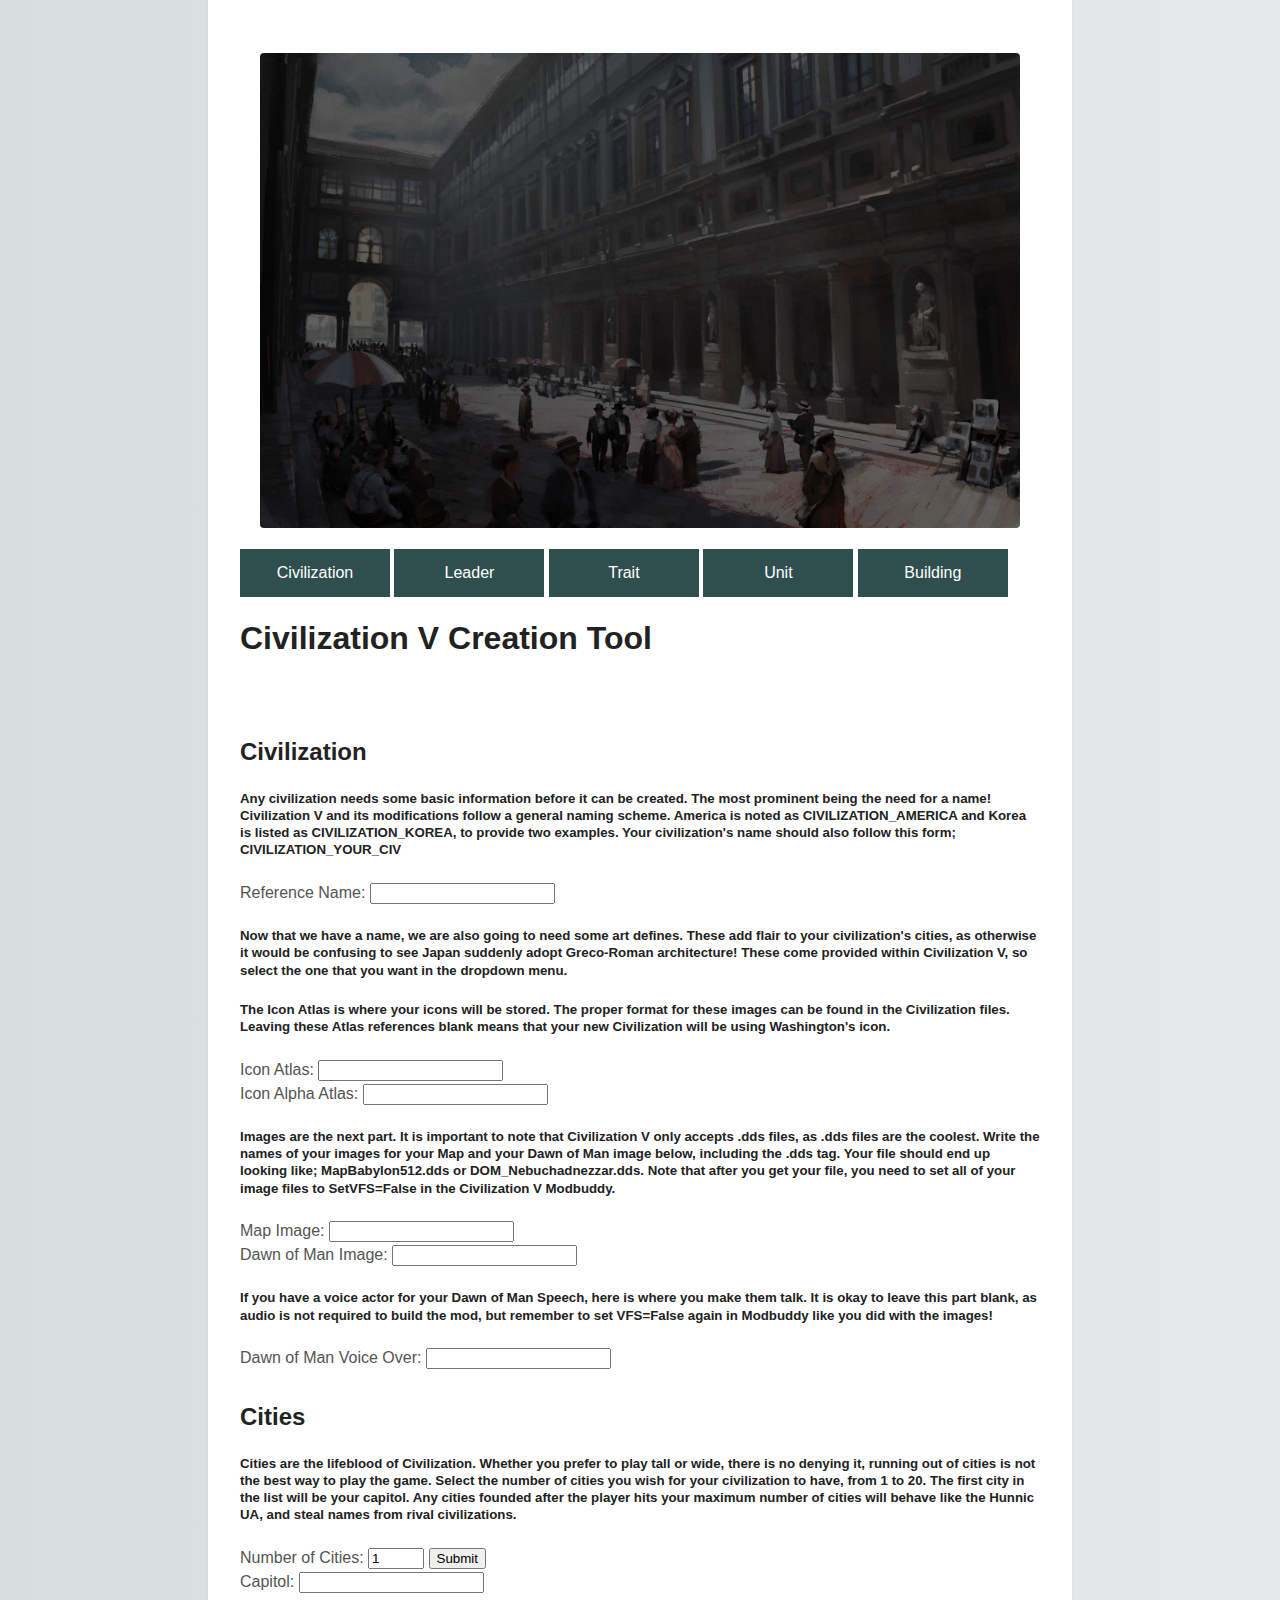
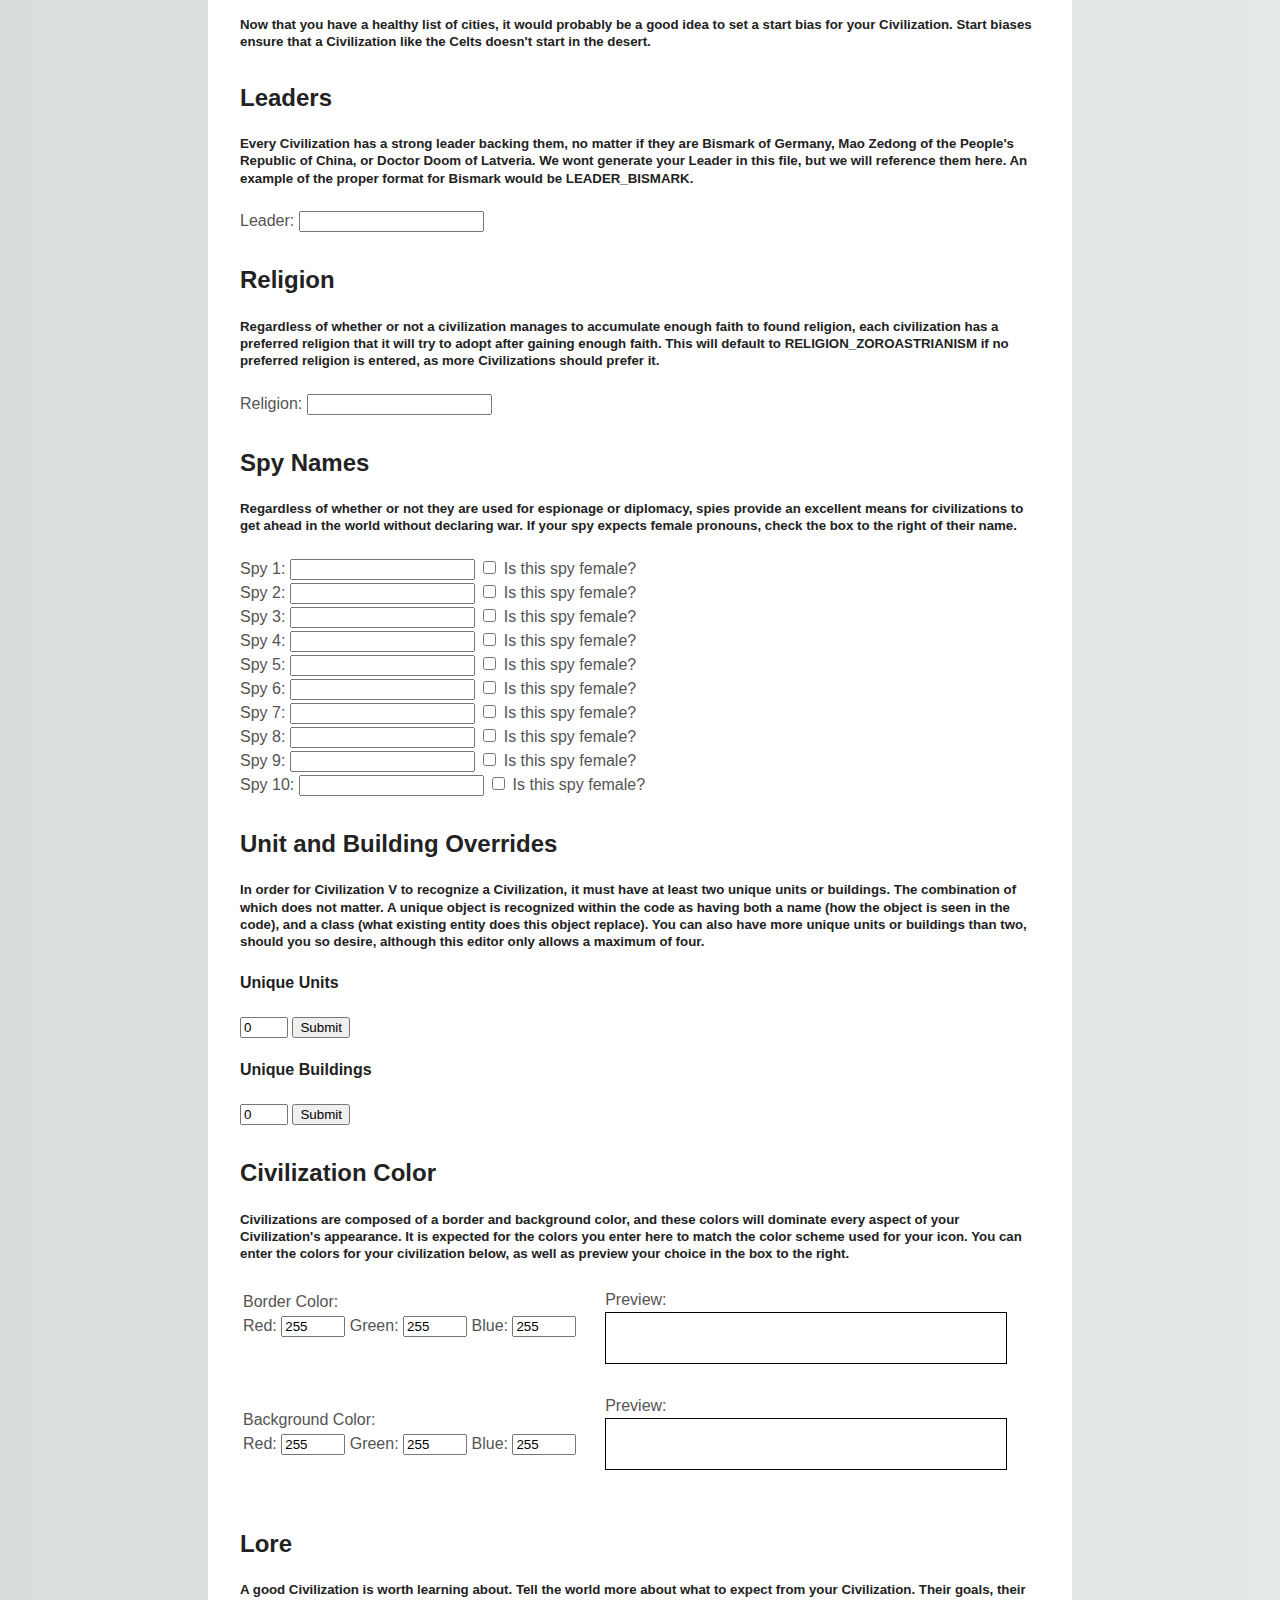
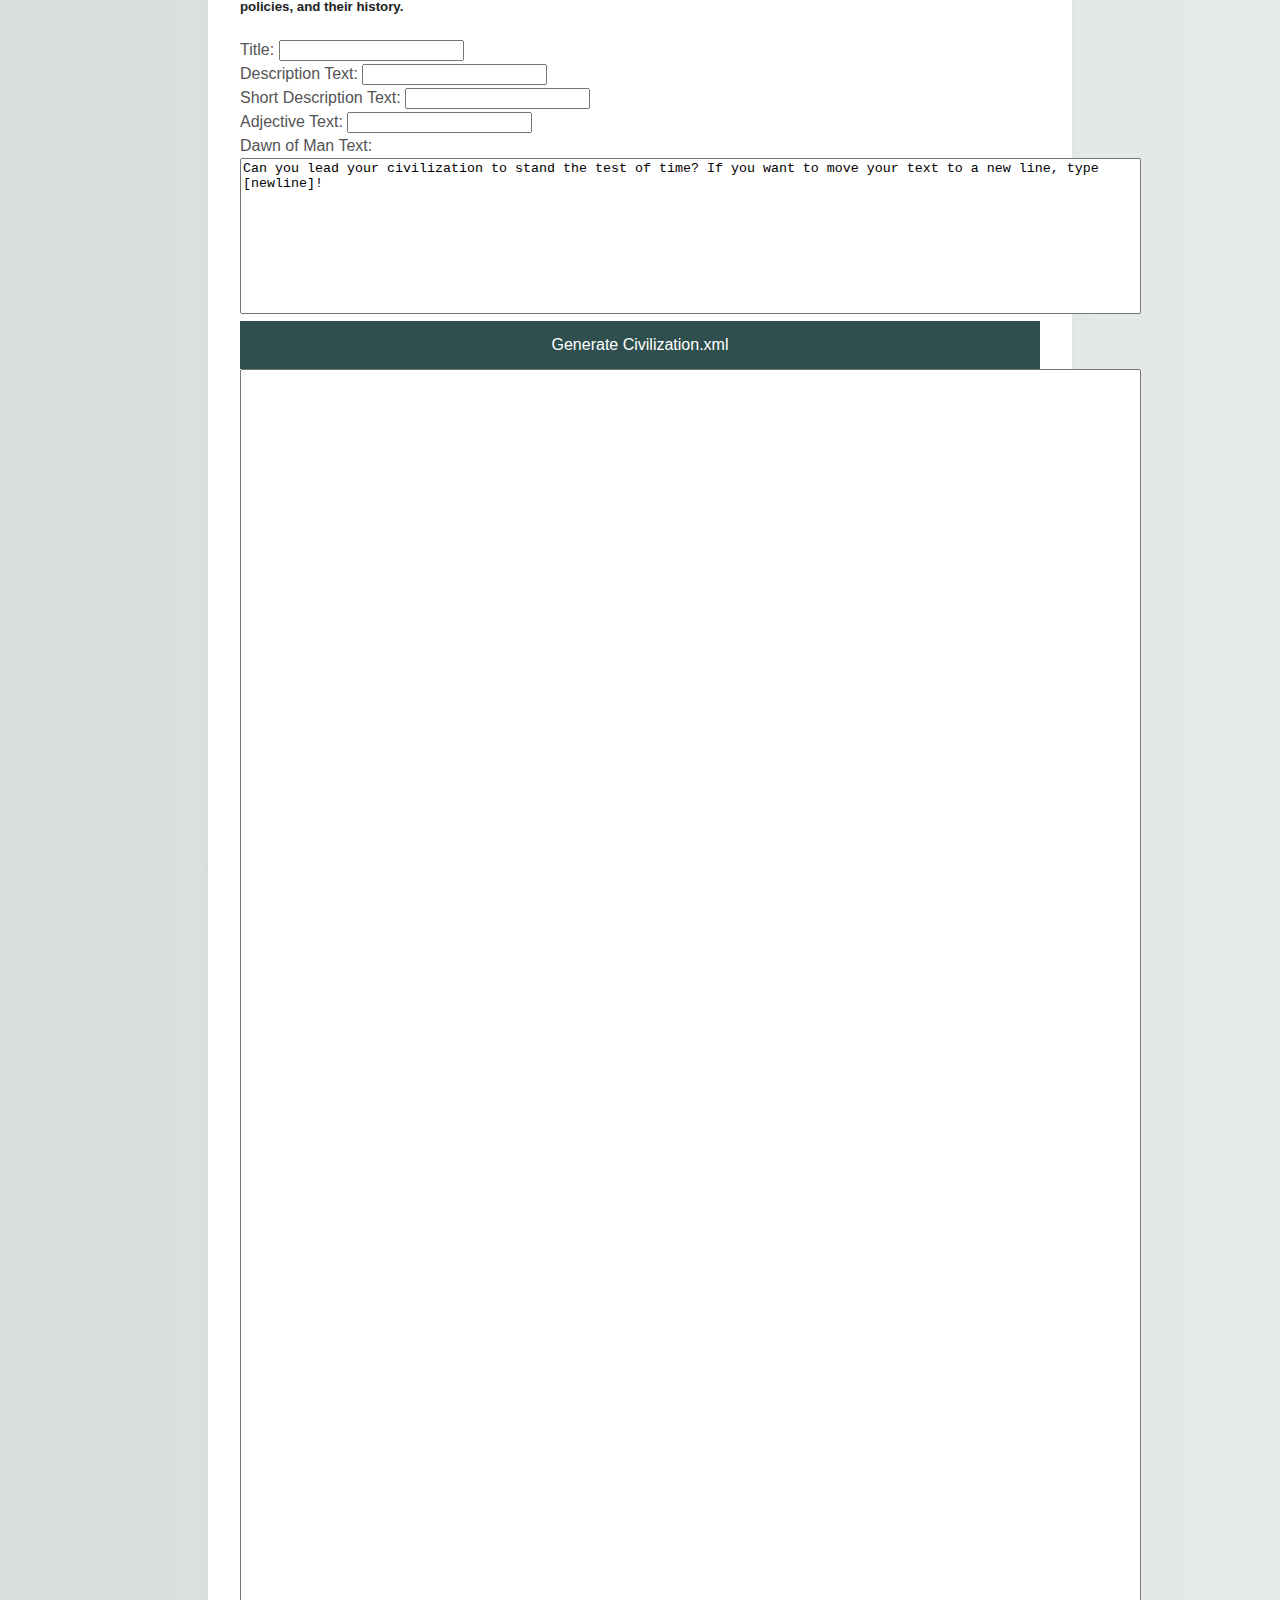
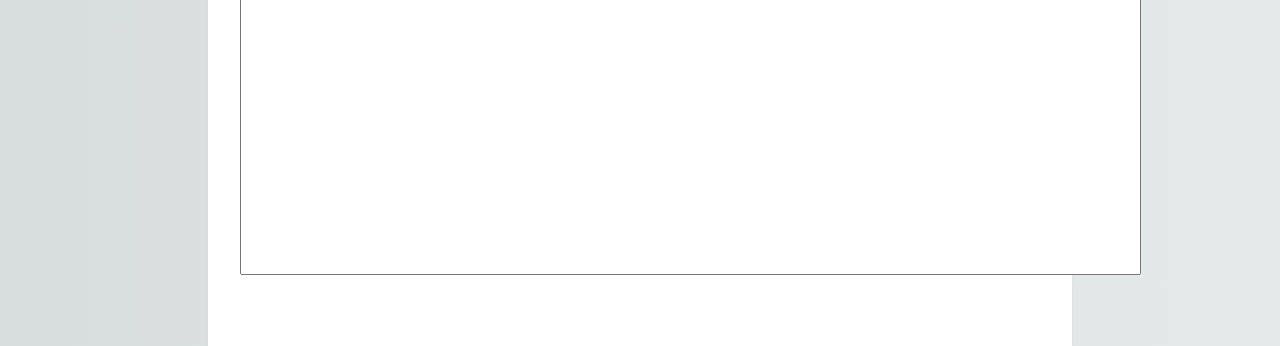
==== Civilization.html @ e9bdb0f4 "Website Created!" ====
<!DOCTYPE html>
<html>
    <head>
        <meta charset="utf-8">
        <meta http-equiv="X-UA-Compatible" content="IE=edge">
        <title>CIV V Creation Tool</title>
        <meta name="description" content="An interactive XML Table Generator for Civilization V modifications.">
        <link rel="stylesheet" href="main.css">
    </head>
    <body>
                
        <a href="screenshots/Uffizi.jpg">
            <img title="The painter is not simply someone who looks and who sees. Above all, the artist is someone who exposes a personal vision by rendering it visible." src="Screenshots/Uffizi.jpg"/>
        </a>
        
        <p>
            <button type="button" onclick="location.href='index.html'">Civilization</button>
            <button type="button">Leader</button>
            <button type="button">Trait</button>
            <button type="button">Unit</button>
            <button type="button">Building</button>
        </p>
        
        <h1>Civilization V Creation Tool</h1>
        <br>
        <h2>Civilization</h2>
        
        
        <!-- Civilization Table-->
        <form>
            <h5>Any civilization needs some basic information before it can be created. The most prominent being the need for a name! Civilization V and its modifications follow a general naming scheme. America is noted as CIVILIZATION_AMERICA and Korea is listed as CIVILIZATION_KOREA, to provide two examples. Your civilization's name should also follow this form; CIVILIZATION_YOUR_CIV</h5>
            
            Reference Name:
            <input type="text" id="referenceName" title="The Reference Name is how your Civilization is recognized by Civilization V."><br>
            
            <h5>Now that we have a name, we are also going to need some art defines. These add flair to your civilization's cities, as otherwise it would be confusing to see Japan suddenly adopt Greco-Roman architecture! These come provided within Civilization V, so select the one that you want in the dropdown menu.</h5>
            
            <h5>The Icon Atlas is where your icons will be stored. The proper format for these images can be found in the Civilization files. Leaving these Atlas references blank means that your new Civilization will be using Washington's icon.</h5>
            
            Icon Atlas:
            <input type="text" id="iconAtlas" title="This is the name of the .dds file that contains your Civilization's icon atlas. If left blank your civ will use Washington's icon."><br>
            
            Icon Alpha Atlas:
            <input type="text" id="iconAlphaAtlas" title="This is the name of the .dds file that contains your Civilization's icon alpha atlas. If left blank, this will be Washington's alpha atlas."><br>
            
            
            <h5>Images are the next part. It is important to note that Civilization V only accepts .dds files, as .dds files are the coolest. Write the names of your images for your Map and your Dawn of Man image below, including the .dds tag. Your file should end up looking like; MapBabylon512.dds or DOM_Nebuchadnezzar.dds. Note that after you get your file, you need to set all of your image files to SetVFS=False in the Civilization V Modbuddy.</h5>
            
            Map Image:
            <input type="text" id="mapImageName" title="This is the name of the .dds file that contains your Civilization's map. If left blank, this will be Washington's Map image."><br>
            
            Dawn of Man Image:
            <input type="text" id="domImageName" title="This is the name of the .dds file that contains your Civilization's Dawn of Man image. If left blank, this will be Washington's DoM image."><br>
            
            <h5>If you have a voice actor for your Dawn of Man Speech, here is where you make them talk. It is okay to leave this part blank, as audio is not required to build the mod, but remember to set VFS=False again in Modbuddy like you did with the images!</h5>
            
            Dawn of Man Voice Over:
            <input type="text" id="domVoice" title="This is the name of the .mp3 file that your voice actor recorded for the DOM."><br>
            
        <!-- City Table -->
        <h2>Cities</h2>
            
        <h5>Cities are the lifeblood of Civilization. Whether you prefer to play tall or wide, there is no denying it, running out of cities is not the best way to play the game. Select the number of cities you wish for your civilization to have, from 1 to 20. The first city in the list will be your capitol. Any cities founded after the player hits your maximum number of cities will behave like the Hunnic UA, and steal names from rival civilizations.</h5>
            Number of Cities:
            <input type="number" id="cityCount" min=1 max=20 value=1 title="Enter the number of possible cities in your civilization. Field accepts values from 1 to 20.">
            <input type="submit" onclick="generateCityList(); return false;" value="Submit"><br>
            <div id="city1" style="display: visible;">
                Capitol: 
                <input type="text" id="cityname1" name="city1" title="Enter the first city in the list. This will be your Civilization's capital."><br>
            </div>
            <div id="city2" style="display: none;">
                City 2: 
                <input type="text" id="cityname2" name="city2" title="Enter the second city in the list."><br>
            </div>
            <div id="city3" style="display: none;">
                City 3: 
                <input type="text" id="cityname3" name="city3" title="Enter the third city in the list."><br>
            </div>
            <div id="city4" style="display: none;">
                City 4: 
                <input type="text" id="cityname4" name="city4" title="Enter the fourth city in the list."><br>
            </div>
            <div id="city5" style="display: none;">
                City 5: 
                <input type="text" id="cityname5" name="city5" title="Enter the fifth city in the list."><br>
            </div>
            <div id="city6" style="display: none;">
                City 6: 
                <input type="text" id="cityname6" name="city6" title="Enter the sixth city in the list."><br>
            </div>
            <div id="city7" style="display: none;">
                City 7: 
                <input type="text" id="cityname7" name="city7" title="Enter the seventh city in the list."><br>
            </div>
            <div id="city8" style="display: none;">
                City 8: 
                <input type="text" id="cityname8" name="city8" title="Enter the eigth city in the list."><br>
            </div>
            <div id="city9" style="display: none;">
                City 9: 
                <input type="text" id="cityname9" name="city9" title="Enter the ninth city in the list."><br>
            </div>
            <div id="city10" style="display: none;">
                City 10: 
                <input type="text" id="cityname10" name="city10" title="Enter the tenth city in the list."><br>
            </div>
            <div id="city11" style="display: none;">
                City 11: 
                <input type="text" id="cityname11" name="city11" title="Enter the eleventh city in the list."><br>
            </div>
            <div id="city12" style="display: none;">
                City 12: 
                <input type="text" id="cityname12" name="city12" title="Enter the twelth city in the list."><br>
            </div>
            <div id="city13" style="display: none;">
                City 13
                <input type="text" id="cityname13" name="city13" title="Enter the thirteenth city in the list."><br>
            </div>
            <div id="city14" style="display: none;">
                City 14: 
                <input type="text" id="cityname14" name="city14" title="Enter the fourteenth city in the list."><br>
            </div>
            <div id="city15" style="display: none;">
                City 15: 
                <input type="text" id="cityname15" name="city15" title="Enter the fifteenth city in the list."><br>
            </div>
            <div id="city16" style="display: none;">
                City 16:
                <input type="text" id="cityname16" name="city16" title="Enter the sixteenth city in the list."><br>
            </div>
            <div id="city17" style="display: none;">
                City 17:
                <input type="text" id="cityname17" name="city17" title="Enter the seventeenth city in the list."><br>
            </div>
            <div id="city18" style="display: none;">
                City 18: 
                <input type="text" id="cityname18" name="city18" title="Enter the eighteenth city in the list."><br>
            </div>
            <div id="city19" style="display: none;">
                City 19: 
                <input type="text" id="cityname19" name="city19" title="Enter the nineteenth city in the list."><br>
            </div>
            <div id="city20" style="display: none;">
                City 20:
                <input type="text" id="cityname20" name="city20" title="Enter the twentieth city in the list."><br>
            </div>
            
            <h5>Now that you have a healthy list of cities, it would probably be a good idea to set a start bias for your Civilization. Start biases ensure that a Civilization like the Celts doesn't start in the desert.</h5>
        <!-- Leader -->
        <h2>Leaders</h2>
            <h5>Every Civilization has a strong leader backing them, no matter if they are Bismark of Germany, Mao Zedong of the People's Republic of China, or Doctor Doom of Latveria. We wont generate your Leader in this file, but we will reference them here. An example of the proper format for Bismark would be LEADER_BISMARK.</h5>
            Leader:
            <input type="text" id="leader" title="Put the reference name of your civilization's leader. Leaving this blank will default to Washington (LEADER_WASHINGTON)"><br>
        <!-- Preferred Religion -->
        <h2>Religion</h2>
            <h5>Regardless of whether or not a civilization manages to accumulate enough faith to found religion, each civilization has a preferred religion that it will try to adopt after gaining enough faith. This will default to RELIGION_ZOROASTRIANISM if no preferred religion is entered, as more Civilizations should prefer it.</h5>
            Religion:
            <input type="text" id="religion" title="Put the reference name of your civilization's preferred Religion. Leaving this blank will default to Zoroastrianism (RELIGION_ZOROASTRIANISM)"><br>
        <!-- Civilization Spy Names -->
        <h2>Spy Names</h2>
            <h5>Regardless of whether or not they are used for espionage or diplomacy, spies provide an excellent means for civilizations to get ahead in the world without declaring war. If your spy expects female pronouns, check the box to the right of their name. </h5>
            Spy 1:
            <input type="text" id="spy1" title="Put the name of your civilization's first spy here.">
            <input type="checkbox" id="spy1isFemale" title="Check this if this spy is female. Defaults to male."> 
            Is this spy female?<br>
            
            Spy 2:
            <input type="text" id="spy2" title="Put the name of your civilization's second spy here.">
            <input type="checkbox" id="spy2isFemale" title="Check this if this spy is female. Defaults to male.">
            Is this spy female?<br>
            Spy 3:
            <input type="text" id="spy3" title="Put the name of your civilization's third spy here.">
            <input type="checkbox" id="spy3isFemale" title="Check this if this spy is female. Defaults to male.">
            Is this spy female?<br>
            
            Spy 4:
            <input type="text" id="spy4" title="Put the name of your civilization's fourth spy here.">
            <input type="checkbox" id="spy4isFemale" title="Check this if this spy is female. Defaults to male.">
            Is this spy female?<br>
            
            Spy 5:
            <input type="text" id="spy5" title="Put the name of your civilization's fifth spy here.">
            <input type="checkbox" id="spy5isFemale" title="Check this if this spy is female. Defaults to male.">
            Is this spy female?<br>
            
            Spy 6:
            <input type="text" id="spy6" title="Put the name of your civilization's sixth spy here.">
            <input type="checkbox" id="spy6isFemale" title="Check this if this spy is female. Defaults to male.">
            Is this spy female?<br>
            
            Spy 7:
            <input type="text" id="spy7" title="Put the name of your civilization's seventh spy here.">
            <input type="checkbox" id="spy7isFemale" title="Check this if this spy is female. Defaults to male.">
            Is this spy female?<br>
            
            Spy 8:
            <input type="text" id="spy8" title="Put the name of your civilization's eighth spy here.">
            <input type="checkbox" id="spy8isFemale" title="Check this if this spy is female. Defaults to male.">
            Is this spy female?<br>
            
            Spy 9:
            <input type="text" id="spy9" title="Put the name of your civilization's ninth spy here.">
            <input type="checkbox" id="spy9isFemale" title="Check this if this spy is female. Defaults to male.">
            Is this spy female?<br>
            
            Spy 10:
            <input type="text" id="spy10" title="Put the name of your civilization's tenth spy here.">
            <input type="checkbox" id="spy10isFemale" title="Check this if this spy is female. Defaults to male.">
            Is this spy female?<br>
            
        <!-- Unit Class Overrides -->
        <h2>Unit and Building Overrides</h2>
        <h5>In order for Civilization V to recognize a Civilization, it must have at least two unique units or buildings. The combination of which does not matter. A unique object is recognized within the code as having both a name (how the object is seen in the code), and a class (what existing entity does this object replace). You can also have more unique units or buildings than two, should you so desire, although this editor only allows a maximum of four.</h5>
        
        <h4>Unique Units</h4>
        <input type="number" id="UUCount" min=0 max=2 value=0 title="Enter the number of unique units your Civilization uses. Field accepts values from 0 to 2.">
        <input type="submit" onclick="generateUnitList(); return false;" value="Submit"><br>
        <div id="unit1" style="display: none;">
            Unique Unit 1 Name: 
            <input type="text" id="u1Name" name="unit1Name" title="Enter the first city in the list. This will be your Civilization's capital.">
            Unique Unit 1 Class: 
            <input type="text" id="u1Class" name="unit2Class" title="Enter the first city in the list. This will be your Civilization's capital."><br>
        </div>
        <div id="unit2" style="display: none;">
            Unique Unit 2 Name: 
            <input type="text" id="u2Name" name="unit2Name" title="Enter the second city in the list.">
            Unique Unit 2 Class: 
            <input type="text" id="u2Class" name="unit2Class" title="Enter the first city in the list. This will be your Civilization's capital."><br>
        </div>
        <h4>Unique Buildings</h4>
        <input type="number" id="UBCount" min=0 max=2 value=0 title="Enter the number of unique units your Civilization uses. Field accepts values from 0 to 2.">
        <input type="submit" onclick="generateBuildingList(); return false;" value="Submit"><br>
        <div id="building1" style="display: none;">
            Unique Building 1 Name: 
            <input type="text" id="b1Name" name="building1Name" title="Enter the first city in the list. This will be your Civilization's capital.">
            Unique Building 1 Class: 
            <input type="text" id="b1Class" name="building2Class" title="Enter the first city in the list. This will be your Civilization's capital."><br>
        </div>
        <div id="building2" style="display: none;">
            Unique Building 2 Name: 
            <input type="text" id="b2Name" name="building2Name" title="Enter the second city in the list.">
            Unique Building 2 Class: 
            <input type="text" id="b2Class" name="building2Class" title="Enter the first city in the list. This will be your Civilization's capital."><br>
        </div>
    
        <!-- Player Colour -->
        <h2>Civilization Color</h2>
        <h5>Civilizations are composed of a border and background color, and these colors will dominate every aspect of your Civilization's appearance. It is expected for the colors you enter here to match the color scheme used for your icon. You can enter the colors for your civilization below, as well as preview your choice in the box to the right.</h5>
            <table style="width:100%">
                <tr>
                    <td>
                        Border Color: <br>
                        Red:
                        <input type="number" id="ir" value=255 min=1 max=255 onchange="setPreviewColors(); return false;" title="Put a value between 1 and 255 for the Red value of your civilization's border color.">
                        Green:
                        <input type="number" id="ig" value=255 min=1 max=255 onchange="setPreviewColors(); return false;" title="Put a value between 1 and 255 for the Green value of your civilization's border color.">
                        Blue:
                        <input type="number" id="ib" value=255 min=1 max=255 onchange="setPreviewColors(); return false;" title="Put a value between 1 and 255 for the Blue value of your civilization's border color."><br><br>
                    </td>
                    <td>
                        Preview:
                        <div id="IColor" style="width:400px;height:50px;border:1px solid #000; background-color:rgb(ir.value,0,0);"></div>
                    </td>
                </tr>
            </table><br>
            <table style="width:100%">
                <tr>
                    <td>
                        Background Color: <br>
                        Red:
                        <input type="number" id="br" value=255 min=1 max=255 onchange="setPreviewColors(); return false;" title="Put a value between 1 and 255 for the Red value of your civilization's background color.">
                        Green:
                        <input type="number" id="bg" value=255 min=1 max=255 onchange="setPreviewColors(); return false;" title="Put a value between 1 and 255 for the Green value of your civilization's background color.">
                        Blue:
                        <input type="number" id="bb" value=255 min=1 max=255 onchange="setPreviewColors(); return false;" title="Put a value between 1 and 255 for the Blue value of your civilization's background color."><br><br>
                    </td>
                    <td>
                        Preview:
                        <div id="BColor" style="width:400px;height:50px;border:1px solid #000;"></div><br>
                    </td>
                </tr>
            </table>
        <!-- Language -->
        <h2>Lore</h2>
        <h5>A good Civilization is worth learning about. Tell the world more about what to expect from your Civilization. Their goals, their policies, and their history.</h5>
            Title:
            <input type="text" id="civtitle" name="civtitle" title="Enter the title for your civilizaton; what appears on the Civilization Select screen."><br>
            Description Text:
            <input type="text" id="civdesc" name="civdesc" title="Enter the description for your civilization."><br>
            Short Description Text:
            <input type="text" id="civshortdesc" name="civshortdesc" title="Enter the short description for your civilization."><br>
            Adjective Text:
            <input type="text" id="civadj" name="civadj" title="Enter the adjective for your civilization's people."><br>
            Dawn of Man Text:
            <textarea id="civDOMText" draggable="false" rows="10" cols="110">Can you lead your civilization to stand the test of time? If you want to move your text to a new line, type [newline]!</textarea><br>
        </form>
        <!--Generate!-->
        <button type="button" id="generateCivilization" onclick="createXML(); return false;">Generate Civilization.xml</button><br>
        
        <textarea id="finalXML" draggable="false" rows="100" cols="110"></textarea><br>
        
        
        
        <script>
            var civilizationReference = "";
            var civilizationMapImage = "";
            var civilizationDOMImage = "";
            var civilizationArtStyle = "";
            var civilizationAtlas = "";
            var civilizationAlphaAtlas = "";
            var civilizationDOMAudio = "";
            var civilizationDOMText = "";
            var civilizationADJ = "";
            var civilizationDesc = "";
            var civilizationShortDesc = "";
            var civilizationTitle = "";
            var cities = 1;
            var leaderName = "";
            var uniqueUnits = 0;
            var cityNames;
            var spyNames = new Array(10);
            var uniqueName = new Array(4);
            var uniqueClass = new Array(4);
            var uniqueBuildings = 0;
            var IconRed=0.0;
            var IconGreen=0.0;
            var IconBlue=0.0;
            var BackgroundRed=0.0;
            var BackgroundGreen=0.0;
            var BackgroundBlue=0.0;
            
            
            function generateCityList()
            {
                cities = document.getElementById("cityCount").value;
                
                for (var i = 2; i<=20; i++)
                {
                    var id = "city"+i;
                    document.getElementById(id).style="display: none;";
                }

                for (var i = 1; i<=cities; i++)
                {
                    var id = "city"+i;
                    document.getElementById(id).style="display: visible;";
                }
            }
            function generateUnitList()
            {
                var units = document.getElementById("UUCount").value;
                for(var i = 1; i<=2;i++)
                {
                    var id = "unit"+i;
                    document.getElementById(id).style="display: none;";
                }
                for(var i = 1; i<=units;i++)
                {
                    var id = "unit"+i;
                    document.getElementById(id).style="display: visible;";
                }
            }
            function generateBuildingList()
            {
                var buildings = document.getElementById("UBCount").value;
                for(var i = 1; i<=2;i++)
                {
                    var id = "building"+i;
                    document.getElementById(id).style="display: none;";
                }
                for(var i = 1; i<=buildings;i++)
                {
                    var id = "building"+i;
                    document.getElementById(id).style="display: visible;";
                }
            }
            function setPreviewColors()
            {
                IconRed = document.getElementById("ir").value;
                IconGreen = document.getElementById("ig").value;
                IconBlue = document.getElementById("ib").value;
                BackgroundRed = document.getElementById("br").value;
                BackgroundGreen = document.getElementById("bg").value;
                BackgroundBlue = document.getElementById("bb").value;
                document.getElementById("IColor").style="width:400px;height:50px;border:1px solid #000; background-color:rgb("+IconRed+","+IconGreen+","+IconBlue+");";
                document.getElementById("BColor").style="width:400px;height:50px;border:1px solid #000; background-color:rgb("+BackgroundRed+","+BackgroundGreen+","+BackgroundBlue+");";
            }
            function createCivilizationFiles()
            {
                civilizationReference=document.getElementById("referenceName").value;
                civilizationMapImage=document.getElementById("mapImageName").value;
                civilizationDOMImage=document.getElementById("domImageName").value;
                civilizationADJ=document.getElementById("civadj").value;
                civilizationDesc=document.getElementById("civdesc").value;
                civilizationTitle = document.getElementById("civtitle").value;
                civilizationShortDesc = document.getElementById("civshortdesc").value;
                civilizationDOMText = document.getElementById("civDOMText").value;
                leaderName=document.getElementById("leader").value;
                religionName=document.getElementById("religion").value;
                IconRed = document.getElementById("ir").value;
                IconGreen = document.getElementById("ig").value;
                IconBlue = document.getElementById("ib").value;
                BackgroundRed = document.getElementById("br").value;
                BackgroundGreen = document.getElementById("bg").value;
                BackgroundBlue = document.getElementById("bb").value;
                cityNames = new Array(document.getElementById("cityCount").value);
                for (var i = 0; i < 2; i++)
                {
                    idName = "u"+(i+1)+"Name";
                    idClass = "u"+(i+1)+"Class";
                    uniqueName[i]=document.getElementById(idName).value;
                    uniqueClass[i]=document.getElementById(idClass).value;
                }
                for(var i = 2; i < 4; i++)
                {
                    idName = "b"+(i-1)+"Name";
                    idClass = "b"+(i-1)+"Class";
                    uniqueName[i]=document.getElementById(idName).value;
                    uniqueClass[i]=document.getElementById(idClass).value;
                }
                cities = document.getElementById("cityCount").value;
                for(var i = 0; i < cities; i++)
                {
                    var id = "cityname"+(i+1);
                    cityNames[i]=document.getElementById(id).value;
                }
                for(var i =0; i < 10; i++)
                {
                    var id = "spy"+(i+1);
                    spyNames[i] = document.getElementById(id).value;
                }
                
                
            }
            function createXML()
            {
                createCivilizationFiles();
                document.getElementById("finalXML").value='<?xml version="1.0" encoding="utf-8"?> \n';
                document.getElementById("finalXML").value+=("<!-- I was generated by Protroid's Civilization.xml Generator! --> \n <GameData> \n");
                document.getElementById("finalXML").value+=(" \t <Civilizations> \n\t\t <Row> \n\t\t\t <Type>"+civilizationReference+"</Type> \n\t\t\t <Description>TXT_KEY_"+civilizationReference+"_DESC</Description> \n\t\t\t <CivilopediaTag>TXT_KEY_"+civilizationReference+"_CIV_ID</CivilopediaTag> \n\t\t\t <ShortDescription>TXT_KEY_"+civilizationReference+"_SHORT_DESC</ShortDescription> \n\t\t\t <Adjective>TXT_KEY_"+civilizationReference+"_ADJECTIVE</Adjective> \n\t\t\t <DefaultPlayerColor>PLAYERCOLOR_"+civilizationReference+"</DefaultPlayerColor> \n\t\t\t <ArtDefineTag>ART_DEF_CIVILIZATION_AMERICA</ArtDefineTag> \n\t\t\t <ArtStyleType>"+civilizationArtStyle+"</ArtStyleType> \n\t\t\t <ArtStyleSuffix>_EURO</ArtStyleSuffix> \n\t\t\t <ArtStylePrefix>EUROPE</ArtStylePrefix> \n\t\t\t <PortraitIndex>0</PortraitIndex> \n\t\t\t <IconAtlas>"+civilizationAtlas+"_COLOR_ATLAS</IconAtlas> \n\t\t\t <AlphaIconAtlas>"+civilizationAlphaAtlas+"_ALPHA_ATLAS</AlphaIconAtlas> \n\t\t\t <MapImage>"+civilizationMapImage+"</MapImage> \n\t\t\t <DawnOfManQuote>TXT_KEY_CIV5_DAWN_"+civilizationReference+"_TEXT</DawnOfManQuote> \n\t\t\t <DawnOfManImage>"+civilizationDOMImage+"</DawnOfManImage> \n\t\t\t <DawnOfManAudio>"+civilizationDOMAudio+"</DawnOfManAudio> \n\t\t </Row> \n\t </Civilizations> \n");
                document.getElementById("finalXML").value+=("\t <Civilization_CityNames> \n");
                for (var i = 0; i < document.getElementById("cityCount").value; i++)
                {
                    document.getElementById("finalXML").value+="\t\t <Row> \n\t\t\t <CivilizationType>"+civilizationReference+"</CivilizationType> \n\t\t\t <CityName>TXT_KEY_CITY_NAME_"+civilizationReference+"_"+i+"</CityName> \n\t\t </Row> \n";
                }
                document.getElementById("finalXML").value+=("\t </Civilization_CityNames> \n");
                document.getElementById("finalXML").value+=("\t <Civilization_FreeBuildingClasses> \n\t\t <Row> \n\t\t\t <CivilizationType>"+civilizationReference+"</CivilizationType> \n\t\t\t <BuildingClassType>BUILDINGCLASS_PALACE</BuildingClassType> \n\t\t </Row> \n\t </Civilization_FreeBuildingClasses> \n");
                document.getElementById("finalXML").value+=("\t <Civilization_FreeTechs> \n\t\t <Row> \n\t\t\t <CivilizationType>"+civilizationReference+"</CivilizationType> \n\t\t\t <TechType>TECH_AGRICULTURE</TechType> \n\t\t </Row> \n\t </Civilization_FreeTechs> \n");
                document.getElementById("finalXML").value+=("\t <Civilization_FreeUnits> \n\t\t <Row> \n\t\t\t <CivilizationType>"+civilizationReference+"</CivilizationType> \n\t\t\t <UnitClassType>UNITCLASS_SETTLER</UnitClassType> \n\t\t\t <UnitAIType>UNITAI_SETTLE</UnitAIType> \n\t\t\t <Count>1</Count> \n\t\t </Row> \n\t </Civilization_FreeUnits> \n");
                document.getElementById("finalXML").value+=("\t <Civilization_Leaders> \n\t\t <Row> \n\t\t\t <CivilizationType>"+civilizationReference+"</CivilizationType> \n\t\t\t <LeaderheadType>"+leaderName+"</LeaderheadType> \n\t\t </Row> \n\t </Civilization_Leaders> \n");
                document.getElementById("finalXML").value+=("\t <Civilization_Religions> \n\t\t <Row> \n\t\t\t <CivilizationType>"+civilizationReference+"</CivilizationType> \n\t\t\t <ReligionType>"+religionName+"</ReligionType> \n\t\t </Row> \n\t </Civilization_Religions> \n");
                document.getElementById("finalXML").value+=("\t <Civilization_SpyNames> \n");
                for (var i = 0; i < 10; i++)
                {
                    document.getElementById("finalXML").value+="\t\t <Row> \n\t\t\t <CivilizationType>"+civilizationReference+"</CivilizationType> \n\t\t\t <SpyName>TXT_KEY_SPY_NAME_"+civilizationReference+"_"+i+"</SpyName> \n\t\t </Row> \n";
                }
                document.getElementById("finalXML").value+=("\t </Civilization_SpyNames> \n");
                document.getElementById("finalXML").value+=("\t <Civilization_UnitClassOverrides> \n");
                for(var i = 0; i < document.getElementById("UUCount").value; i++)
                {
                    document.getElementById("finalXML").value+="\t\t <Row> \n\t\t\t <CivilizationType>"+civilizationReference+"</CivilizationType> \n\t\t\t <UnitClassType>"+uniqueClass[i]+"</UnitClassType> \n\t\t\t <UnitType>"+uniqueName[i]+"</UnitType> \n\t\t </Row> \n";
                }
                document.getElementById("finalXML").value+=("\t </Civilization_UnitClassOverrides> \n");
                document.getElementById("finalXML").value+=("\t <Civilization_BuildingClassOverrides> \n");
                for(var i = 0; i < document.getElementById("UBCount").value; i++)
                {
                    document.getElementById("finalXML").value+="\t\t <Row> \n\t\t\t <CivilizationType>"+civilizationReference+"</CivilizationType> \n\t\t\t <BuildingClassType>"+uniqueClass[i+2]+"</BuildingClassType> \n\t\t\t <BuildingType>"+uniqueName[i+2]+"</BuildingType> \n\t\t </Row> \n";
                }
                document.getElementById("finalXML").value+=("\t </Civilization_BuildingClassOverrides> \n");
                document.getElementById("finalXML").value+=("\t <PlayerColors> \n\t\t <Row> \n\t\t\t <Type>PLAYERCOLOR_"+civilizationReference+"</Type> \n\t\t\t <PrimaryColor>COLOR_"+civilizationReference+"_ICON</PrimaryColor> \n\t\t\t <SecondaryColor>COLOR_"+civilizationReference+"_BACKGROUND</SecondaryColor> \n\t\t\t <TextColor>COLOR_PLAYER_WHITE_TEXT</TextColor> \n\t\t </Row> \n\t </PlayerColors> \n");
                document.getElementById("finalXML").value+=("\t <Colors> \n\t\t <Row> \n\t\t\t <Type>COLOR_"+civilizationReference+"_ICON</Type> \n\t\t\t <Red>"+IconRed/255+"</Red> \n\t\t\t <Green>"+IconGreen/255+"</Green> \n\t\t\t <Blue>"+IconBlue/255+"</Blue>\n\t\t\t <Alpha>"+1+"</Alpha> \n\t\t </Row> \n\t </Colors> \n");
                document.getElementById("finalXML").value+=("\t <Colors> \n\t\t <Row> \n\t\t\t <Type>COLOR_"+civilizationReference+"_BACKGROUND</Type> \n\t\t\t <Red>"+BackgroundRed/255+"</Red> \n\t\t\t <Green>"+BackgroundGreen/255+"</Green> \n\t\t\t <Blue>"+BackgroundBlue/255+"</Blue>\n\t\t\t <Alpha>"+1+"</Alpha> \n\t\t </Row> \n\t </Colors> \n");
                document.getElementById("finalXML").value+=("\t <Language_en_US> \n");
                document.getElementById("finalXML").value+=('\t\t <Row Tag="TXT_KEY_'+civilizationReference+'_DESC"> \n\t\t\t <Text>'+civilizationDesc+'</Text> \n\t\t\t <Gender>neuter:an</Gender> \n\t\t </Row> \n');
                document.getElementById("finalXML").value+=('\t\t <Row Tag="TXT_KEY_'+civilizationReference+'_TITLE"> \n\t\t\t <Text>'+civilizationTitle+'</Text> \n\t\t </Row> \n');
                document.getElementById("finalXML").value+=('\t\t <Row Tag="TXT_KEY_'+civilizationReference+'_SHORT_DESC"> \n\t\t\t <Text>'+civilizationShortDesc+'</Text> \n\t\t\t <Gender>neuter:an</Gender> \n\t\t </Row> \n');
                document.getElementById("finalXML").value+=('\t\t <Row Tag="TXT_KEY_'+civilizationReference+'_ADJECTIVE"> \n\t\t\t <Text>'+civilizationADJ+'</Text> \n\t\t\t <Gender>neuter:an</Gender> \n\t\t </Row> \n');
                document.getElementById("finalXML").value+=('\t\t <Row Tag="TXT_KEY_CIV5_DAWN_'+civilizationReference+'_TEXT"> \n\t\t\t <Text>'+civilizationDOMText+'</Text> \n\t\t </Row> \n');
                for(var i = 0; i < cities; i++)
                {
                    document.getElementById("finalXML").value+=('\t\t <Row Tag="TXT_KEY_CITY_NAME_'+civilizationReference+'_'+i+'"> \n\t\t\t <Text>'+cityNames[i]+'</Text> \n\t\t </Row> \n');
                }
                for(var i = 0; i < 10; i++)
                {
                    var id = "spy"+(i+1)+"isFemale";
                    document.getElementById("finalXML").value+=('\t\t <Row Tag="TXT_KEY_SPY_NAME_'+civilizationReference+'_'+i+'"> \n\t\t\t <Text>'+spyNames[i]+'</Text> \n');
                    if(document.getElementById(id).checked)
                        document.getElementById("finalXML").value+=('\t\t\t <Gender>feminine</Gender> \n')
                    document.getElementById("finalXML").value+=('\t\t </Row> \n');
                }
                document.getElementById("finalXML").value+=("\t </Language_en_US> \n");
                document.getElementById("finalXML").value+=("</GameData>");
                
            }
        </script>
    </body>
</html>
---- main.css ----
html {
    background-color: #e6e9e9;
    background-image: -webkit-linear-gradient(270deg,rgb(230,233,233) 0%,rgb(216,221,221) 100%);
    background-image: linear-gradient(270deg,rgb(230,233,233) 0%,rgb(216,221,221) 100%);
    -webkit-font-smoothing: antialiased;
}

body {
    margin: 0 auto;
    padding: 2em 2em 4em;
    max-width: 800px;
    font-family: "Helvetica Neue", Helvetica, Arial, sans-serif;
    font-size: 16px;
    line-height: 1.5em;
    color: #545454;
    background-color: #ffffff;
    box-shadow: 0 0 2px rgba(0, 0, 0, 0.06);
}

h1, h2, h3, h4, h5, h6 {
    color: #222;
    font-weight: 600;
    line-height: 1.3em;
}

h2 {
    margin-top: 1.3em;
}

button {
    background-color: darkslategrey;
    border: none;
    width: 150px;
    color: white;
    padding: 15px 32px;
    text-align: center;
    text-decoration: none;
    display: inline-block;
    font-size: 16px;
    float: center;
}

button:hover{
    background-color: slategrey;
    color: white;
}

a {
    color: #0083e8;
}

b, strong {
    font-weight: 600;
}

samp {
    display: none;
}

img {
    -webkit-animation: colorize 2s cubic-bezier(0, 0, .78, .36) 1;
    animation: colorize 2s cubic-bezier(0, 0, .78, .36) 1;
    background: transparent;
    border-radius: 4px;
    display: block;
    margin: 1.3em auto;
    max-width: 95%;
}

textarea{
    resize: none;
}

button[id=generateCivilization]
{
    width: 100%;
}

@-webkit-keyframes colorize {
    0% {
        -webkit-filter: grayscale(100%);
    }
    100% {
        -webkit-filter: grayscale(0%);
    }
}

@keyframes colorize {
    0% {
        filter: grayscale(100%);
    }
    100% {
        filter: grayscale(0%);
    }
}
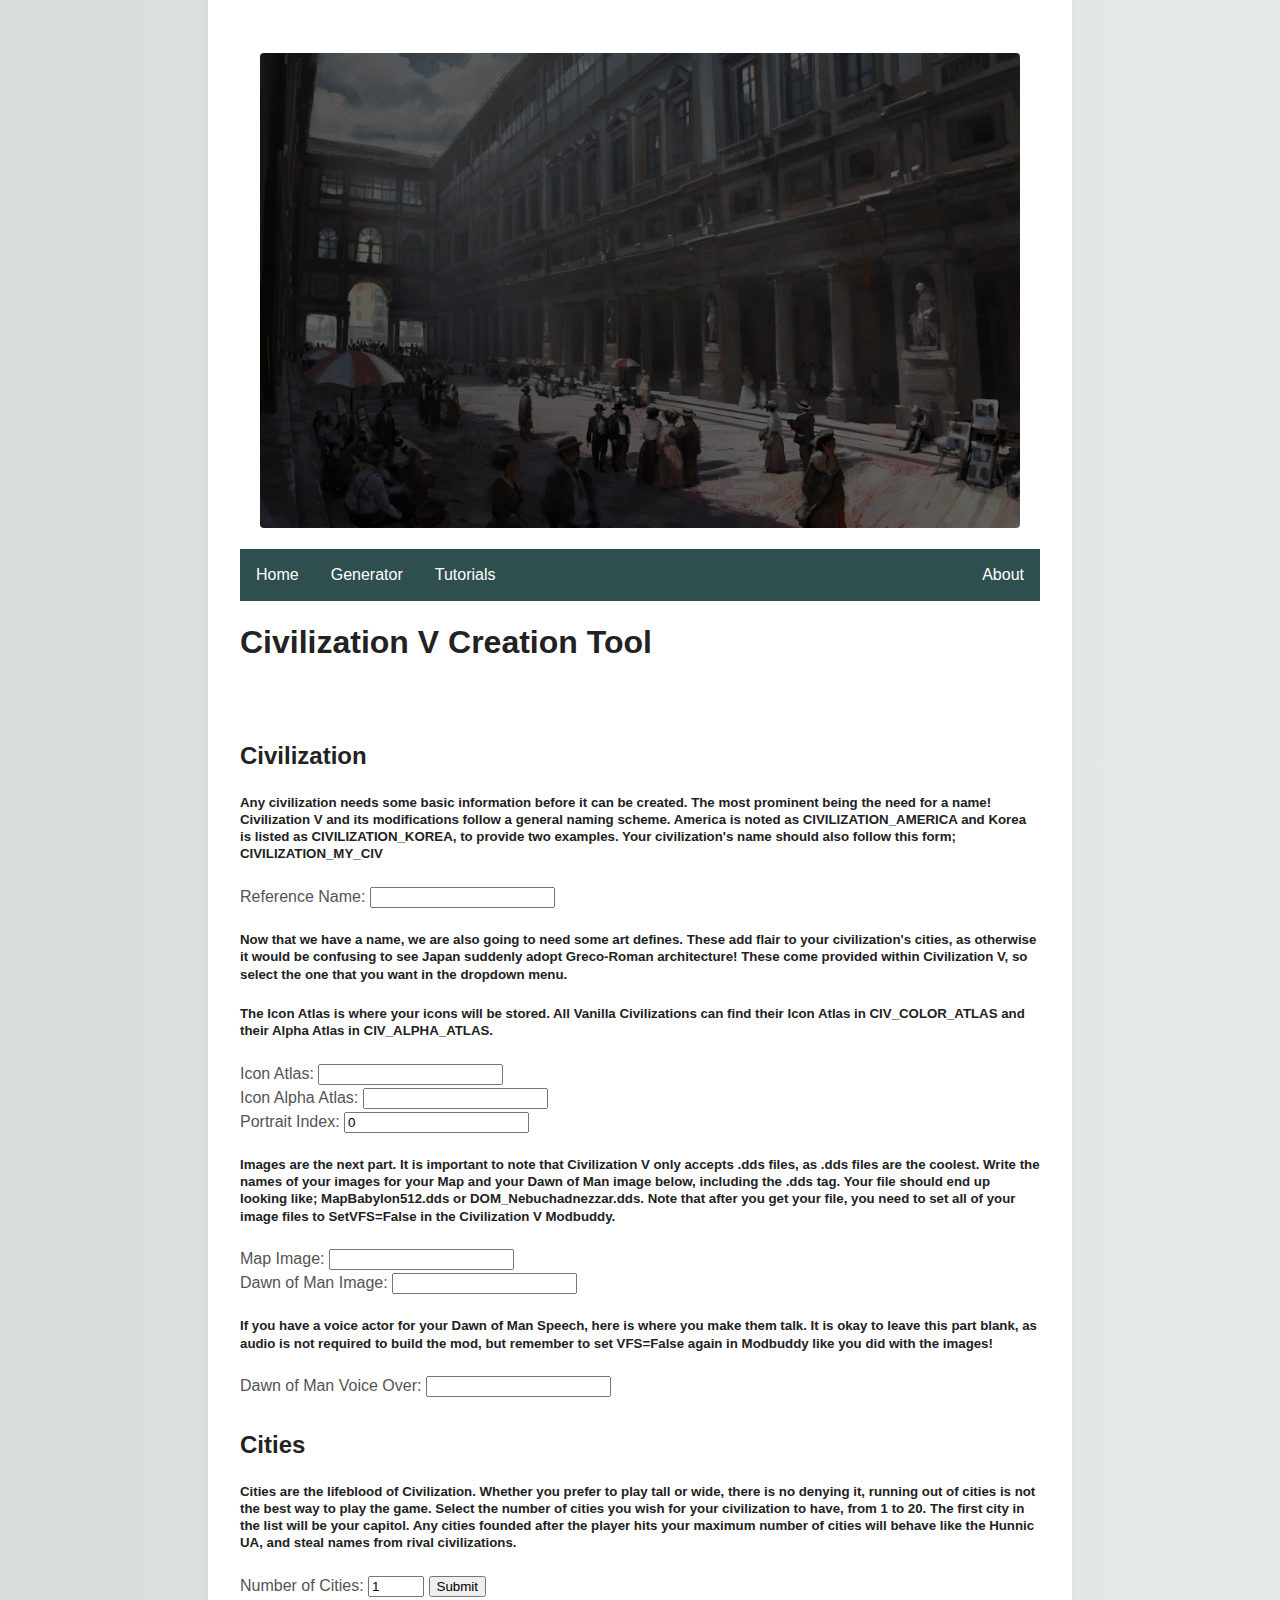
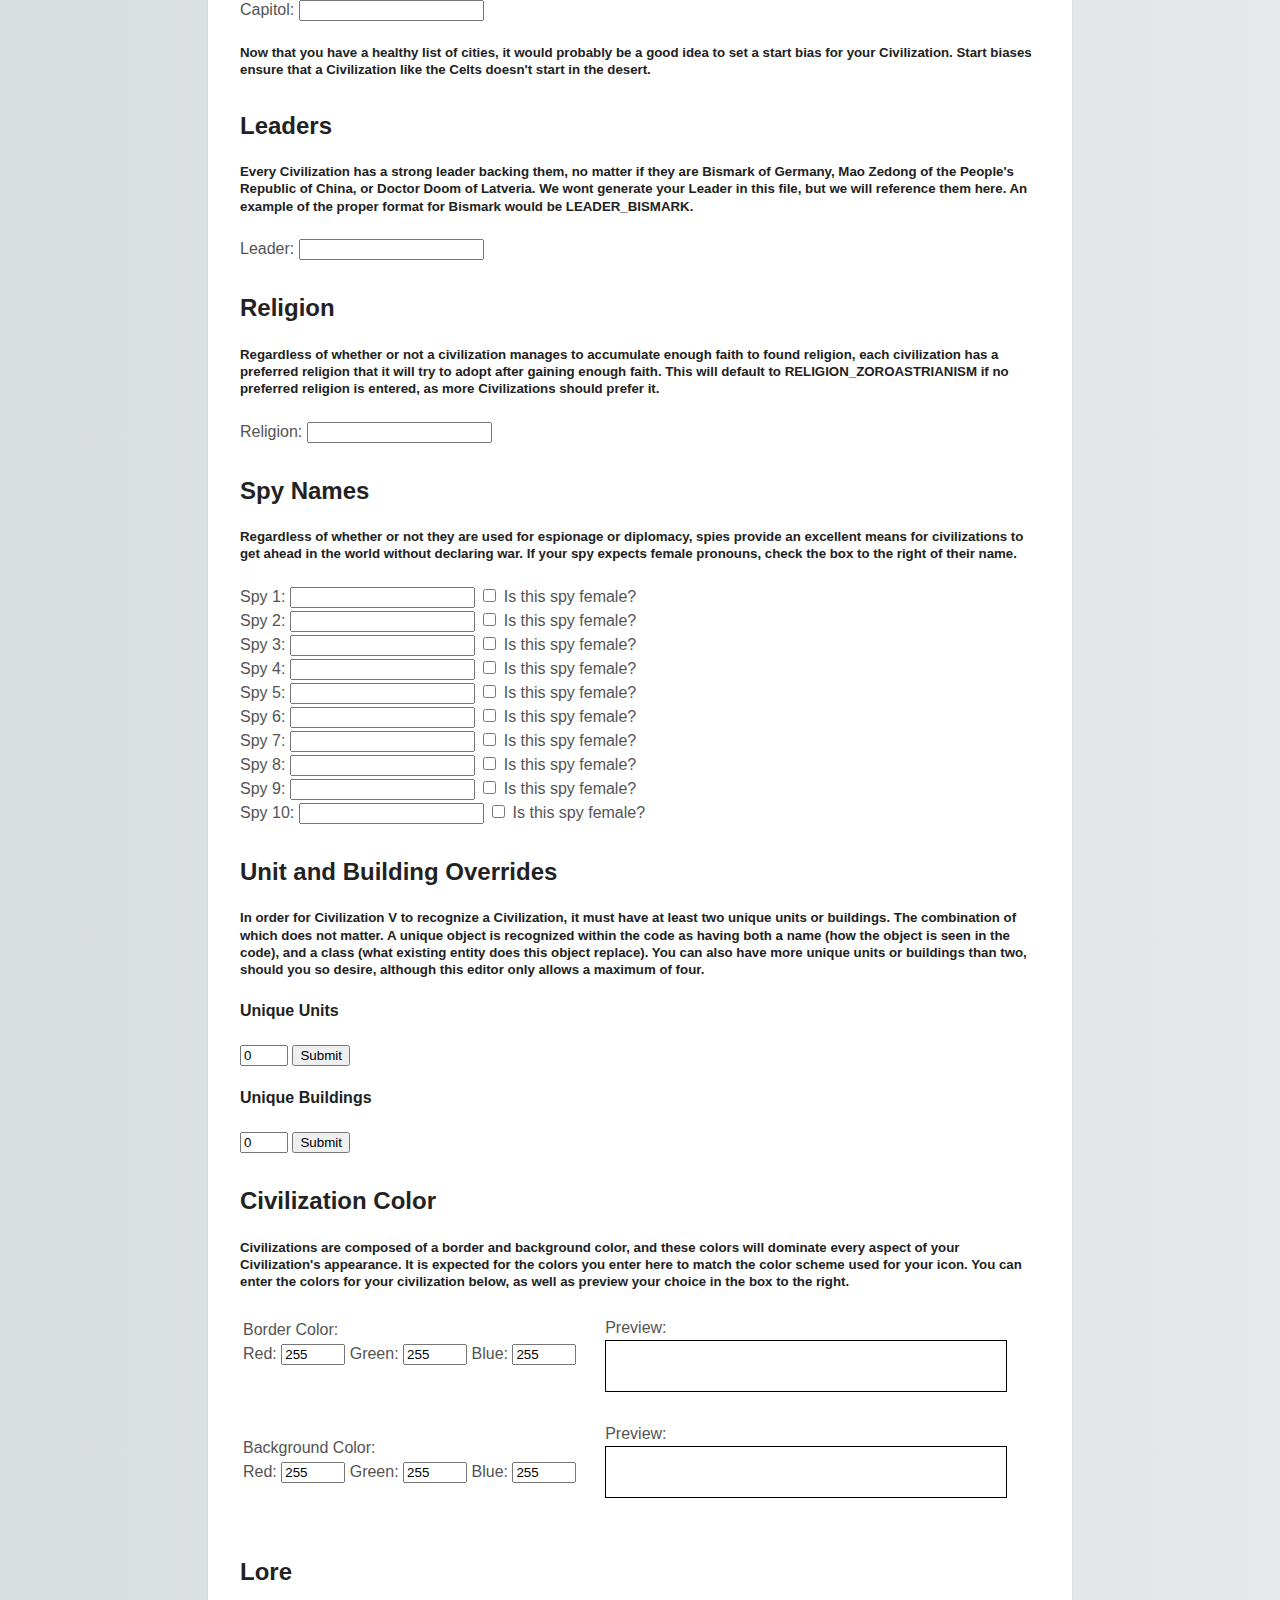
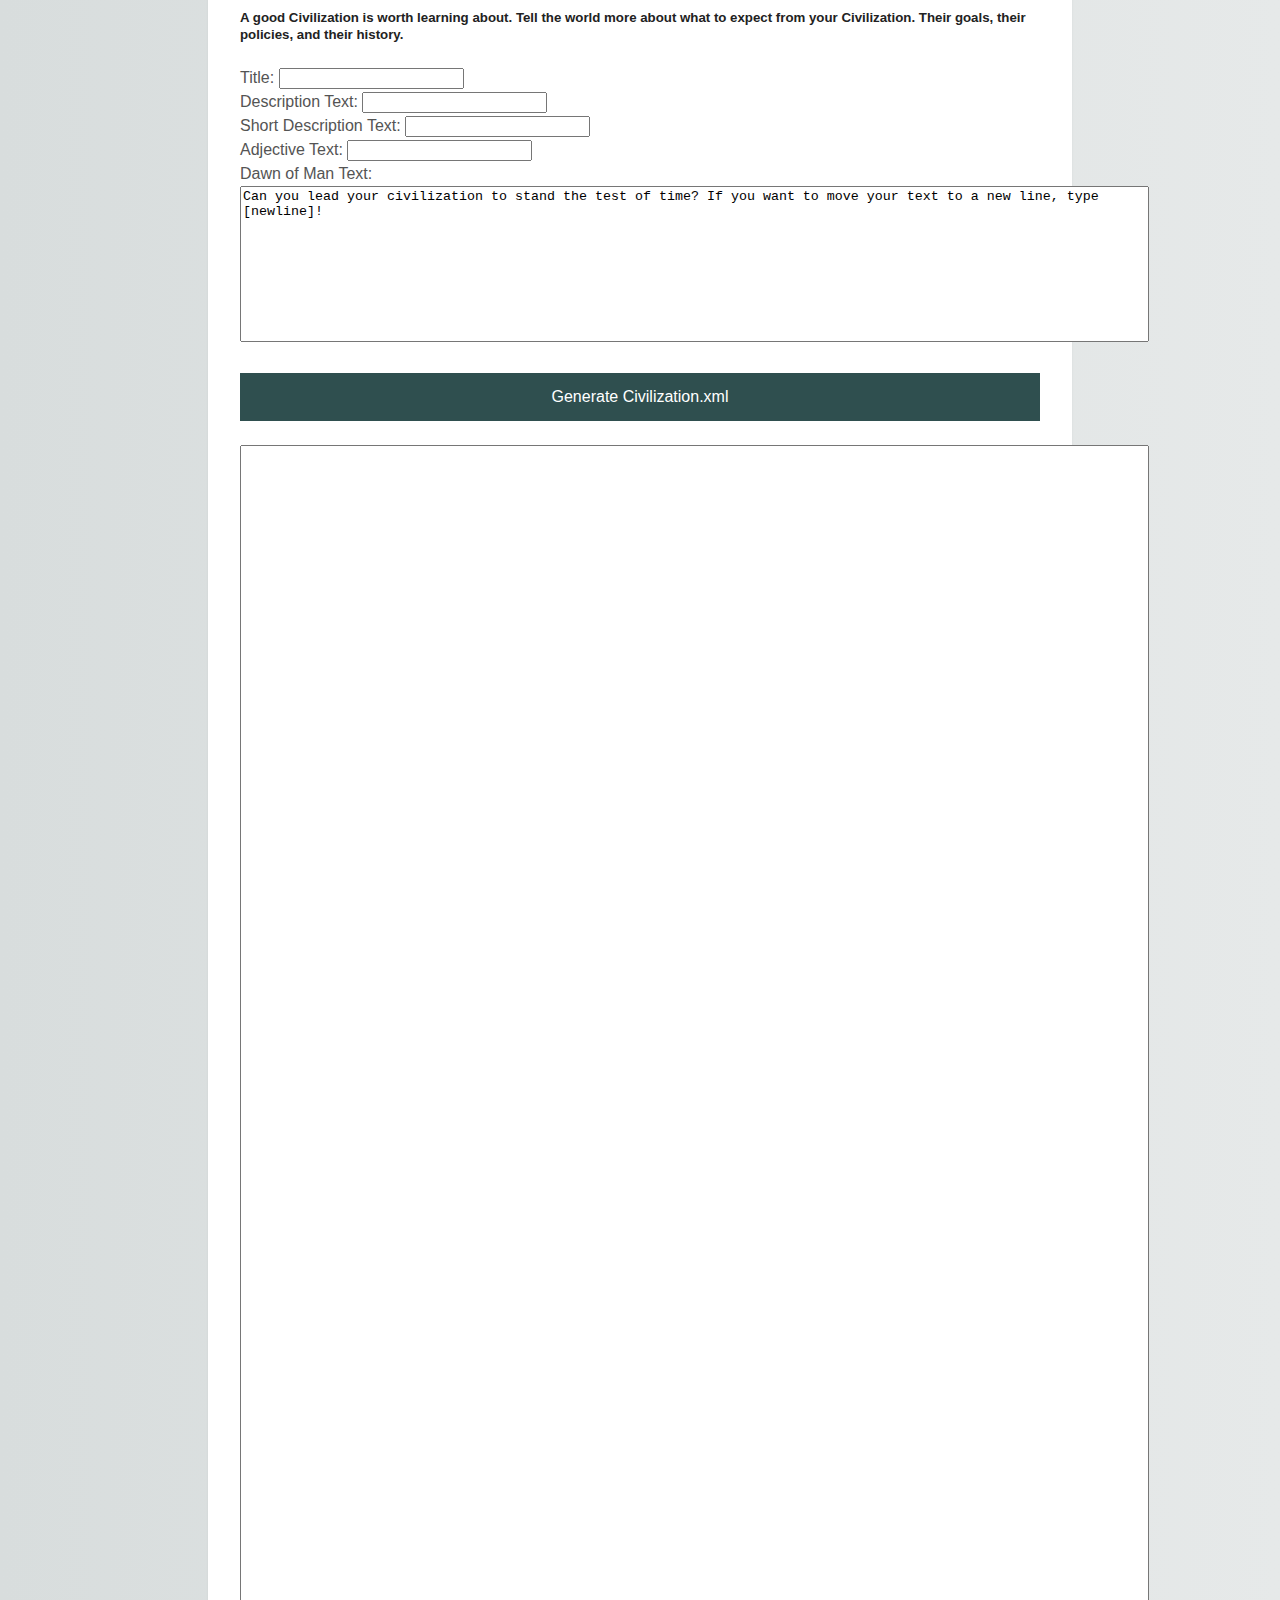
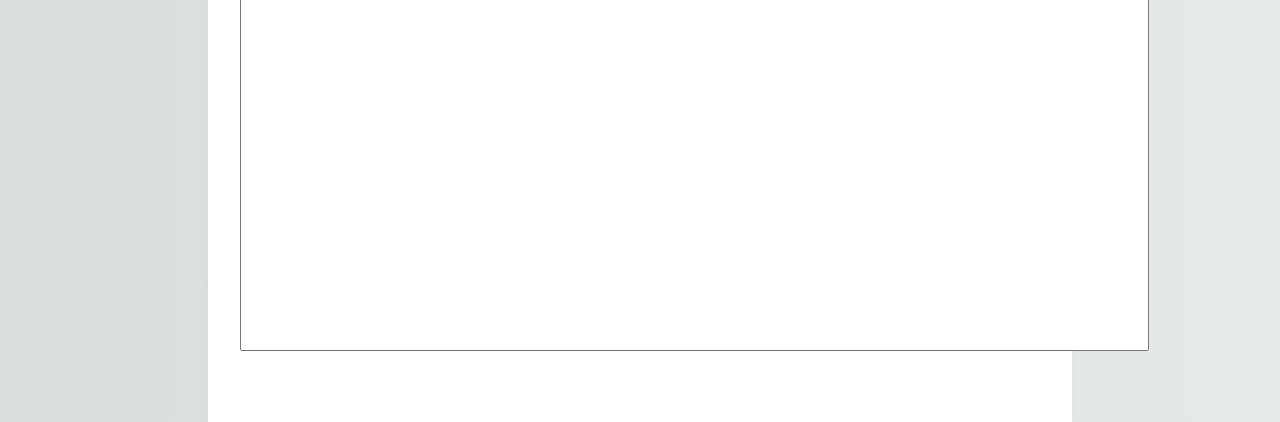
==== commit 4da01228: "Added Pages" ====
--- a/Civilization.html
+++ b/Civilization.html
@@ -13,13 +13,20 @@
             <img title="The painter is not simply someone who looks and who sees. Above all, the artist is someone who exposes a personal vision by rendering it visible." src="Screenshots/Uffizi.jpg"/>
         </a>
         
-        <p>
-            <button type="button" onclick="location.href='index.html'">Civilization</button>
-            <button type="button">Leader</button>
-            <button type="button">Trait</button>
-            <button type="button">Unit</button>
-            <button type="button">Building</button>
-        </p>
+       <ul>
+            <li><a href="#home" onclick="location.href='index.html'">Home</a></li>
+            <li class="dropdown">
+                <a href="#" class="dropbtn">Generator</a>
+                <div class="dropdown-content">
+                    <a class="active" href="#Civilization" onclick="location.href='Civilization.html'">Civilization</a>
+                    <a href="#Leader" onclick="location.href='Leader.html'">Leader</a>
+                    <a href="#Trait" onclick="location.href='Trait.html'">Trait</a>
+                </div>
+            </li>
+            <li><a href="#tutorials">Tutorials</a></li>
+            <li style="float:right"><a class="active" href="#about">About</a></li>
+        </ul>
+        
         
         <h1>Civilization V Creation Tool</h1>
         <br>
@@ -28,20 +35,23 @@
         
         <!-- Civilization Table-->
         <form>
-            <h5>Any civilization needs some basic information before it can be created. The most prominent being the need for a name! Civilization V and its modifications follow a general naming scheme. America is noted as CIVILIZATION_AMERICA and Korea is listed as CIVILIZATION_KOREA, to provide two examples. Your civilization's name should also follow this form; CIVILIZATION_YOUR_CIV</h5>
+            <h5>Any civilization needs some basic information before it can be created. The most prominent being the need for a name! Civilization V and its modifications follow a general naming scheme. America is noted as CIVILIZATION_AMERICA and Korea is listed as CIVILIZATION_KOREA, to provide two examples. Your civilization's name should also follow this form; CIVILIZATION_MY_CIV</h5>
             
             Reference Name:
             <input type="text" id="referenceName" title="The Reference Name is how your Civilization is recognized by Civilization V."><br>
             
             <h5>Now that we have a name, we are also going to need some art defines. These add flair to your civilization's cities, as otherwise it would be confusing to see Japan suddenly adopt Greco-Roman architecture! These come provided within Civilization V, so select the one that you want in the dropdown menu.</h5>
             
-            <h5>The Icon Atlas is where your icons will be stored. The proper format for these images can be found in the Civilization files. Leaving these Atlas references blank means that your new Civilization will be using Washington's icon.</h5>
+            <h5>The Icon Atlas is where your icons will be stored. All Vanilla Civilizations can find their Icon Atlas in CIV_COLOR_ATLAS and their Alpha Atlas in CIV_ALPHA_ATLAS.</h5>
             
             Icon Atlas:
-            <input type="text" id="iconAtlas" title="This is the name of the .dds file that contains your Civilization's icon atlas. If left blank your civ will use Washington's icon."><br>
+            <input type="text" id="iconAtlas" title="This is the reference name of the file that contains your Civilization's icon atlas."><br>
             
             Icon Alpha Atlas:
-            <input type="text" id="iconAlphaAtlas" title="This is the name of the .dds file that contains your Civilization's icon alpha atlas. If left blank, this will be Washington's alpha atlas."><br>
+            <input type="text" id="iconAlphaAtlas" title="This is the reference name of the file that contains your Civilization's icon alpha atlas."><br>
+            
+            Portrait Index:
+            <input type="number" min = 0 value = 0 id="portraitIndex" title="This is the index of your civilization's icon."><br>
             
             
             <h5>Images are the next part. It is important to note that Civilization V only accepts .dds files, as .dds files are the coolest. Write the names of your images for your Map and your Dawn of Man image below, including the .dds tag. Your file should end up looking like; MapBabylon512.dds or DOM_Nebuchadnezzar.dds. Note that after you get your file, you need to set all of your image files to SetVFS=False in the Civilization V Modbuddy.</h5>
@@ -292,12 +302,12 @@
             Adjective Text:
             <input type="text" id="civadj" name="civadj" title="Enter the adjective for your civilization's people."><br>
             Dawn of Man Text:
-            <textarea id="civDOMText" draggable="false" rows="10" cols="110">Can you lead your civilization to stand the test of time? If you want to move your text to a new line, type [newline]!</textarea><br>
+            <textarea id="civDOMText" draggable="false" rows="10" cols="111">Can you lead your civilization to stand the test of time? If you want to move your text to a new line, type [newline]!</textarea><br><br>
         </form>
         <!--Generate!-->
-        <button type="button" id="generateCivilization" onclick="createXML(); return false;">Generate Civilization.xml</button><br>
-        
-        <textarea id="finalXML" draggable="false" rows="100" cols="110"></textarea><br>
+        <button type="button" id="generateCivilization" onclick="createXML(); return false;">Generate Civilization.xml</button><br><br>
+        
+        <textarea id="finalXML" draggable="false" rows="100" cols="111"></textarea><br>
         
         
         
@@ -328,6 +338,7 @@
             var BackgroundRed=0.0;
             var BackgroundGreen=0.0;
             var BackgroundBlue=0.0;
+            var portraitIndex = 0;
             
             
             function generateCityList()
@@ -395,6 +406,7 @@
                 civilizationTitle = document.getElementById("civtitle").value;
                 civilizationShortDesc = document.getElementById("civshortdesc").value;
                 civilizationDOMText = document.getElementById("civDOMText").value;
+                portraitIndex = document.getElementById("portraitIndex").value;
                 leaderName=document.getElementById("leader").value;
                 religionName=document.getElementById("religion").value;
                 IconRed = document.getElementById("ir").value;
@@ -437,7 +449,7 @@
                 createCivilizationFiles();
                 document.getElementById("finalXML").value='<?xml version="1.0" encoding="utf-8"?> \n';
                 document.getElementById("finalXML").value+=("<!-- I was generated by Protroid's Civilization.xml Generator! --> \n <GameData> \n");
-                document.getElementById("finalXML").value+=(" \t <Civilizations> \n\t\t <Row> \n\t\t\t <Type>"+civilizationReference+"</Type> \n\t\t\t <Description>TXT_KEY_"+civilizationReference+"_DESC</Description> \n\t\t\t <CivilopediaTag>TXT_KEY_"+civilizationReference+"_CIV_ID</CivilopediaTag> \n\t\t\t <ShortDescription>TXT_KEY_"+civilizationReference+"_SHORT_DESC</ShortDescription> \n\t\t\t <Adjective>TXT_KEY_"+civilizationReference+"_ADJECTIVE</Adjective> \n\t\t\t <DefaultPlayerColor>PLAYERCOLOR_"+civilizationReference+"</DefaultPlayerColor> \n\t\t\t <ArtDefineTag>ART_DEF_CIVILIZATION_AMERICA</ArtDefineTag> \n\t\t\t <ArtStyleType>"+civilizationArtStyle+"</ArtStyleType> \n\t\t\t <ArtStyleSuffix>_EURO</ArtStyleSuffix> \n\t\t\t <ArtStylePrefix>EUROPE</ArtStylePrefix> \n\t\t\t <PortraitIndex>0</PortraitIndex> \n\t\t\t <IconAtlas>"+civilizationAtlas+"_COLOR_ATLAS</IconAtlas> \n\t\t\t <AlphaIconAtlas>"+civilizationAlphaAtlas+"_ALPHA_ATLAS</AlphaIconAtlas> \n\t\t\t <MapImage>"+civilizationMapImage+"</MapImage> \n\t\t\t <DawnOfManQuote>TXT_KEY_CIV5_DAWN_"+civilizationReference+"_TEXT</DawnOfManQuote> \n\t\t\t <DawnOfManImage>"+civilizationDOMImage+"</DawnOfManImage> \n\t\t\t <DawnOfManAudio>"+civilizationDOMAudio+"</DawnOfManAudio> \n\t\t </Row> \n\t </Civilizations> \n");
+                document.getElementById("finalXML").value+=(" \t <Civilizations> \n\t\t <Row> \n\t\t\t <Type>"+civilizationReference+"</Type> \n\t\t\t <Description>TXT_KEY_"+civilizationReference+"_DESC</Description> \n\t\t\t <CivilopediaTag>TXT_KEY_"+civilizationReference+"_CIV_ID</CivilopediaTag> \n\t\t\t <ShortDescription>TXT_KEY_"+civilizationReference+"_SHORT_DESC</ShortDescription> \n\t\t\t <Adjective>TXT_KEY_"+civilizationReference+"_ADJECTIVE</Adjective> \n\t\t\t <DefaultPlayerColor>PLAYERCOLOR_"+civilizationReference+"</DefaultPlayerColor> \n\t\t\t <ArtDefineTag>ART_DEF_CIVILIZATION_AMERICA</ArtDefineTag> \n\t\t\t <ArtStyleType>"+civilizationArtStyle+"</ArtStyleType> \n\t\t\t <ArtStyleSuffix>_EURO</ArtStyleSuffix> \n\t\t\t <ArtStylePrefix>EUROPE</ArtStylePrefix> \n\t\t\t <PortraitIndex>"+portraitIndex+"</PortraitIndex> \n\t\t\t <IconAtlas>"+civilizationAtlas+"_COLOR_ATLAS</IconAtlas> \n\t\t\t <AlphaIconAtlas>"+civilizationAlphaAtlas+"_ALPHA_ATLAS</AlphaIconAtlas> \n\t\t\t <MapImage>"+civilizationMapImage+"</MapImage> \n\t\t\t <DawnOfManQuote>TXT_KEY_CIV5_DAWN_"+civilizationReference+"_TEXT</DawnOfManQuote> \n\t\t\t <DawnOfManImage>"+civilizationDOMImage+"</DawnOfManImage> \n\t\t\t <DawnOfManAudio>"+civilizationDOMAudio+"</DawnOfManAudio> \n\t\t </Row> \n\t </Civilizations> \n");
                 document.getElementById("finalXML").value+=("\t <Civilization_CityNames> \n");
                 for (var i = 0; i < document.getElementById("cityCount").value; i++)
                 {
--- a/main.css
+++ b/main.css
@@ -27,24 +27,6 @@
     margin-top: 1.3em;
 }
 
-button {
-    background-color: darkslategrey;
-    border: none;
-    width: 150px;
-    color: white;
-    padding: 15px 32px;
-    text-align: center;
-    text-decoration: none;
-    display: inline-block;
-    font-size: 16px;
-    float: center;
-}
-
-button:hover{
-    background-color: slategrey;
-    color: white;
-}
-
 a {
     color: #0083e8;
 }
@@ -71,10 +53,25 @@
     resize: none;
 }
 
-button[id=generateCivilization]
-{
+button {
+    background-color: darkslategrey;
+    border: none;
+    width: 150px;
+    color: white;
+    padding: 15px 32px;
+    text-align: center;
+    text-decoration: none;
+    display: inline-block;
+    font-size: 16px;
+    float: center;
     width: 100%;
 }
+
+button:hover{
+    background-color: slategrey;
+    color: white;
+}
+
 
 @-webkit-keyframes colorize {
     0% {
@@ -93,3 +90,58 @@
         filter: grayscale(0%);
     }
 }
+
+ul {
+    list-style-type: none;
+    margin: 0;
+    padding: 0;
+    overflow: hidden;
+    background-color: darkslategray;
+}
+
+li {
+    float: left;
+}
+
+li a, .dropbtn {
+    display: inline-block;
+    color: white;
+    text-align: center;
+    padding: 14px 16px;
+    text-decoration: none;
+}
+
+li a:hover, .dropdown:hover .dropbtn {
+    background-color: slategray;
+}
+
+li.dropdown {
+    display: inline-block;
+}
+
+.dropdown-content {
+    display: none;
+    position: absolute;
+    background-color: #f9f9f9;
+    min-width: 160px;
+    box-shadow: 0px 8px 16px 0px rgba(0,0,0,0.2);
+}
+
+.dropdown-content a {
+    color: black;
+    padding: 12px 16px;
+    text-decoration: none;
+    display: block;
+    text-align: left;
+}
+
+.dropdown-content a:hover {background-color: #f1f1f1}
+
+.dropdown:hover .dropdown-content {
+    display: block;
+}
+form p label {
+	display:block;
+	float:left;
+	width:310px;
+}
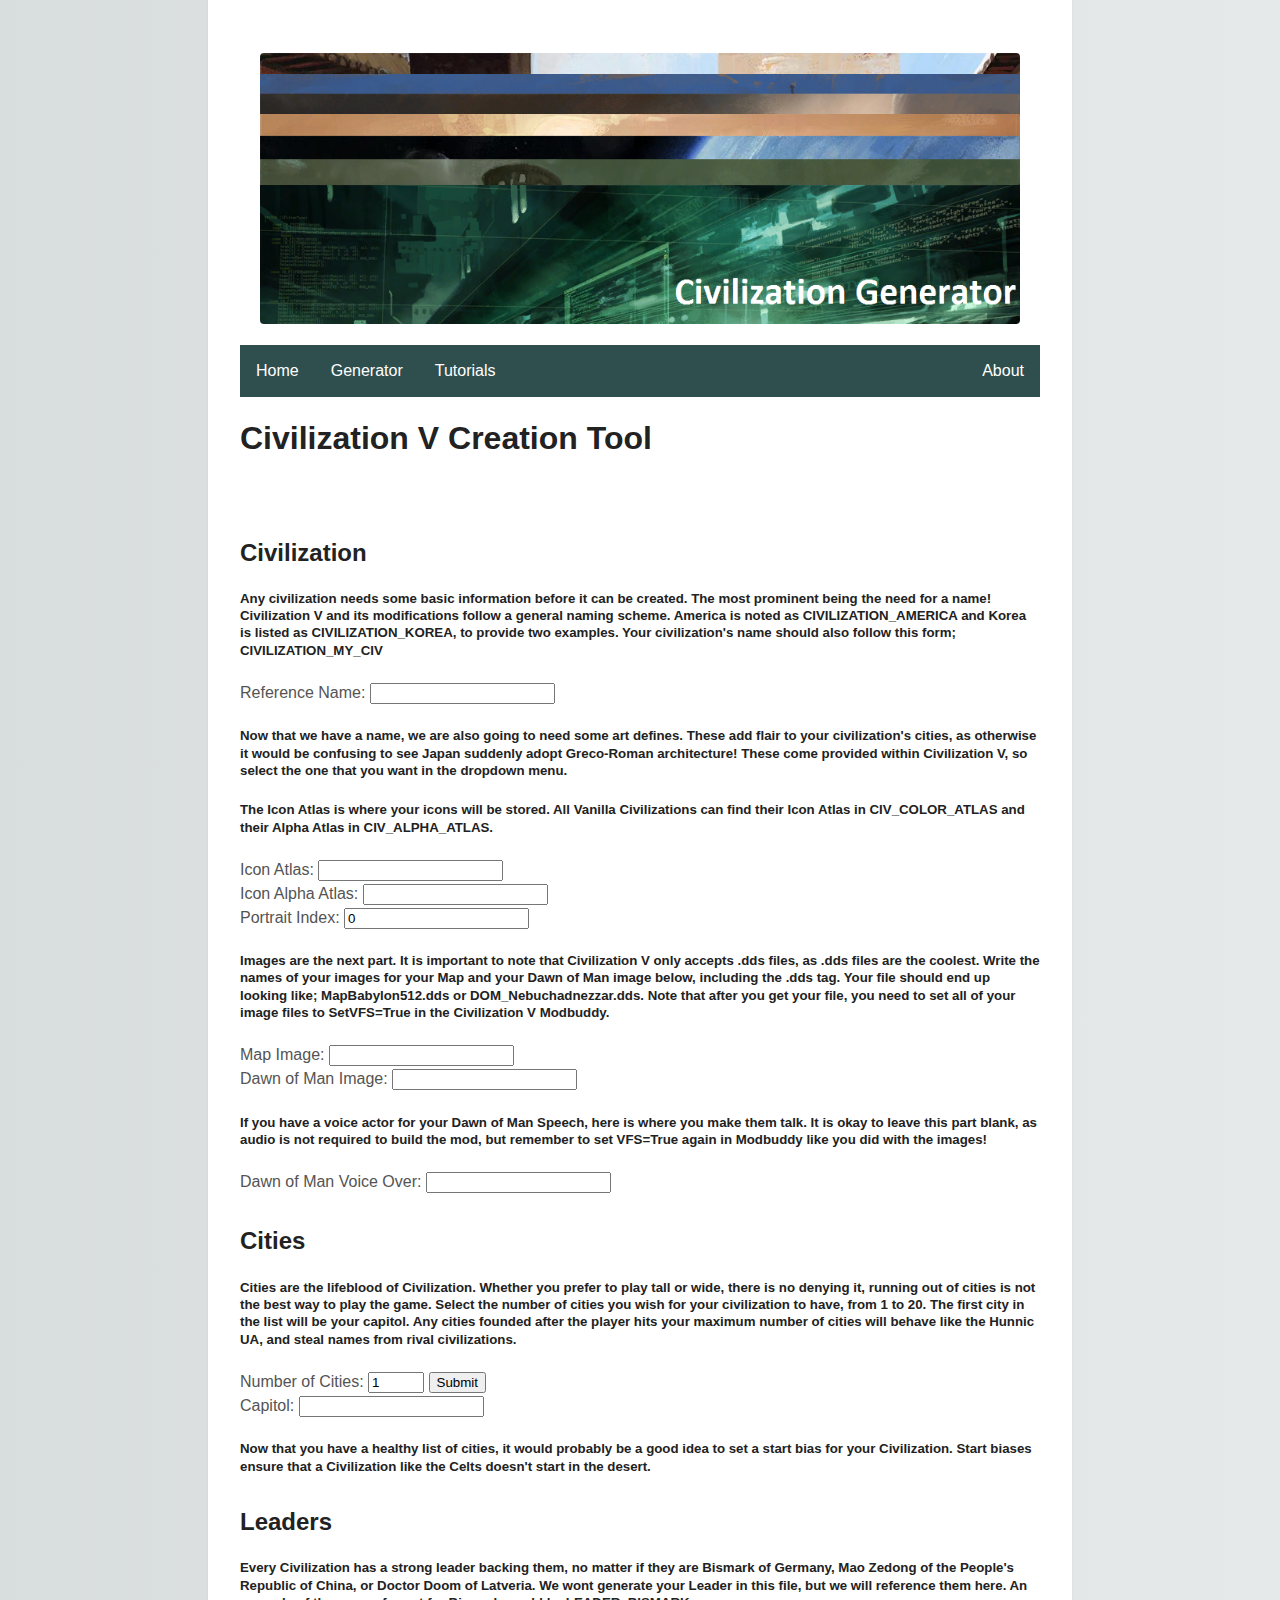
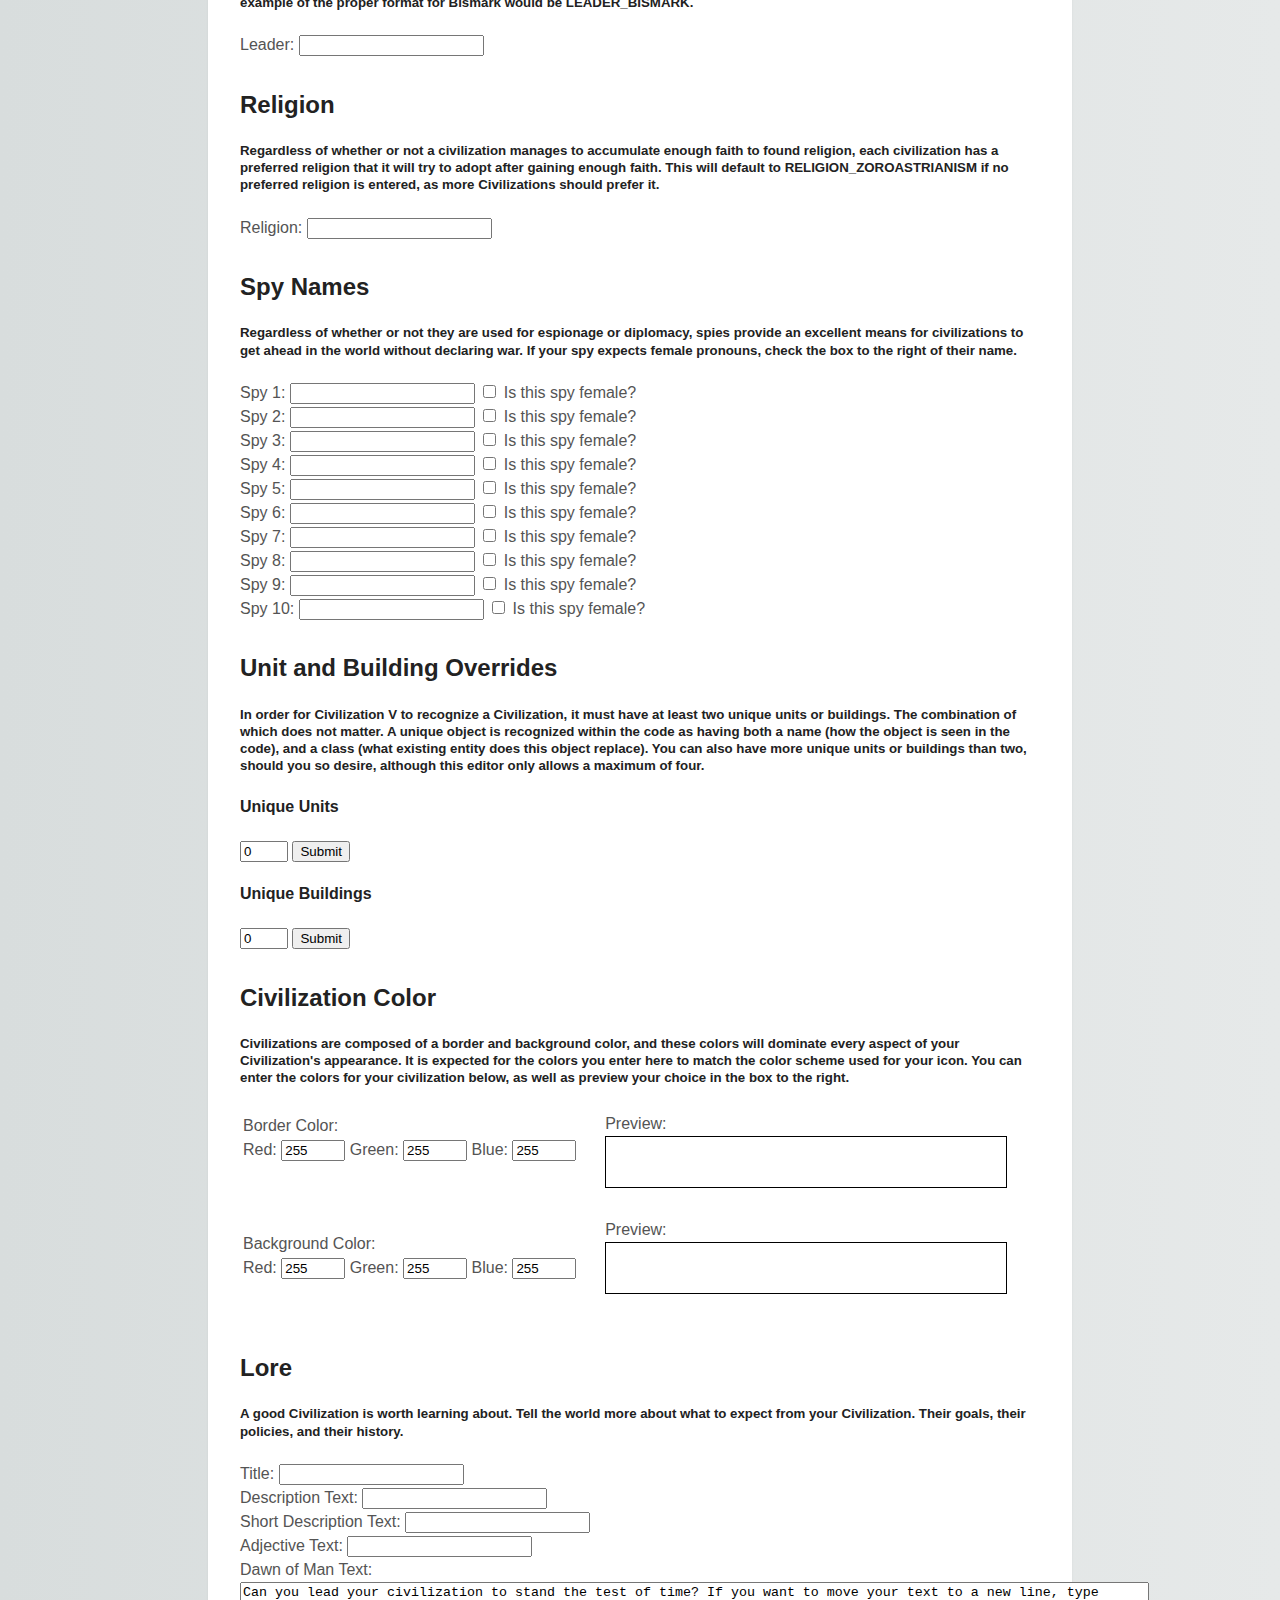
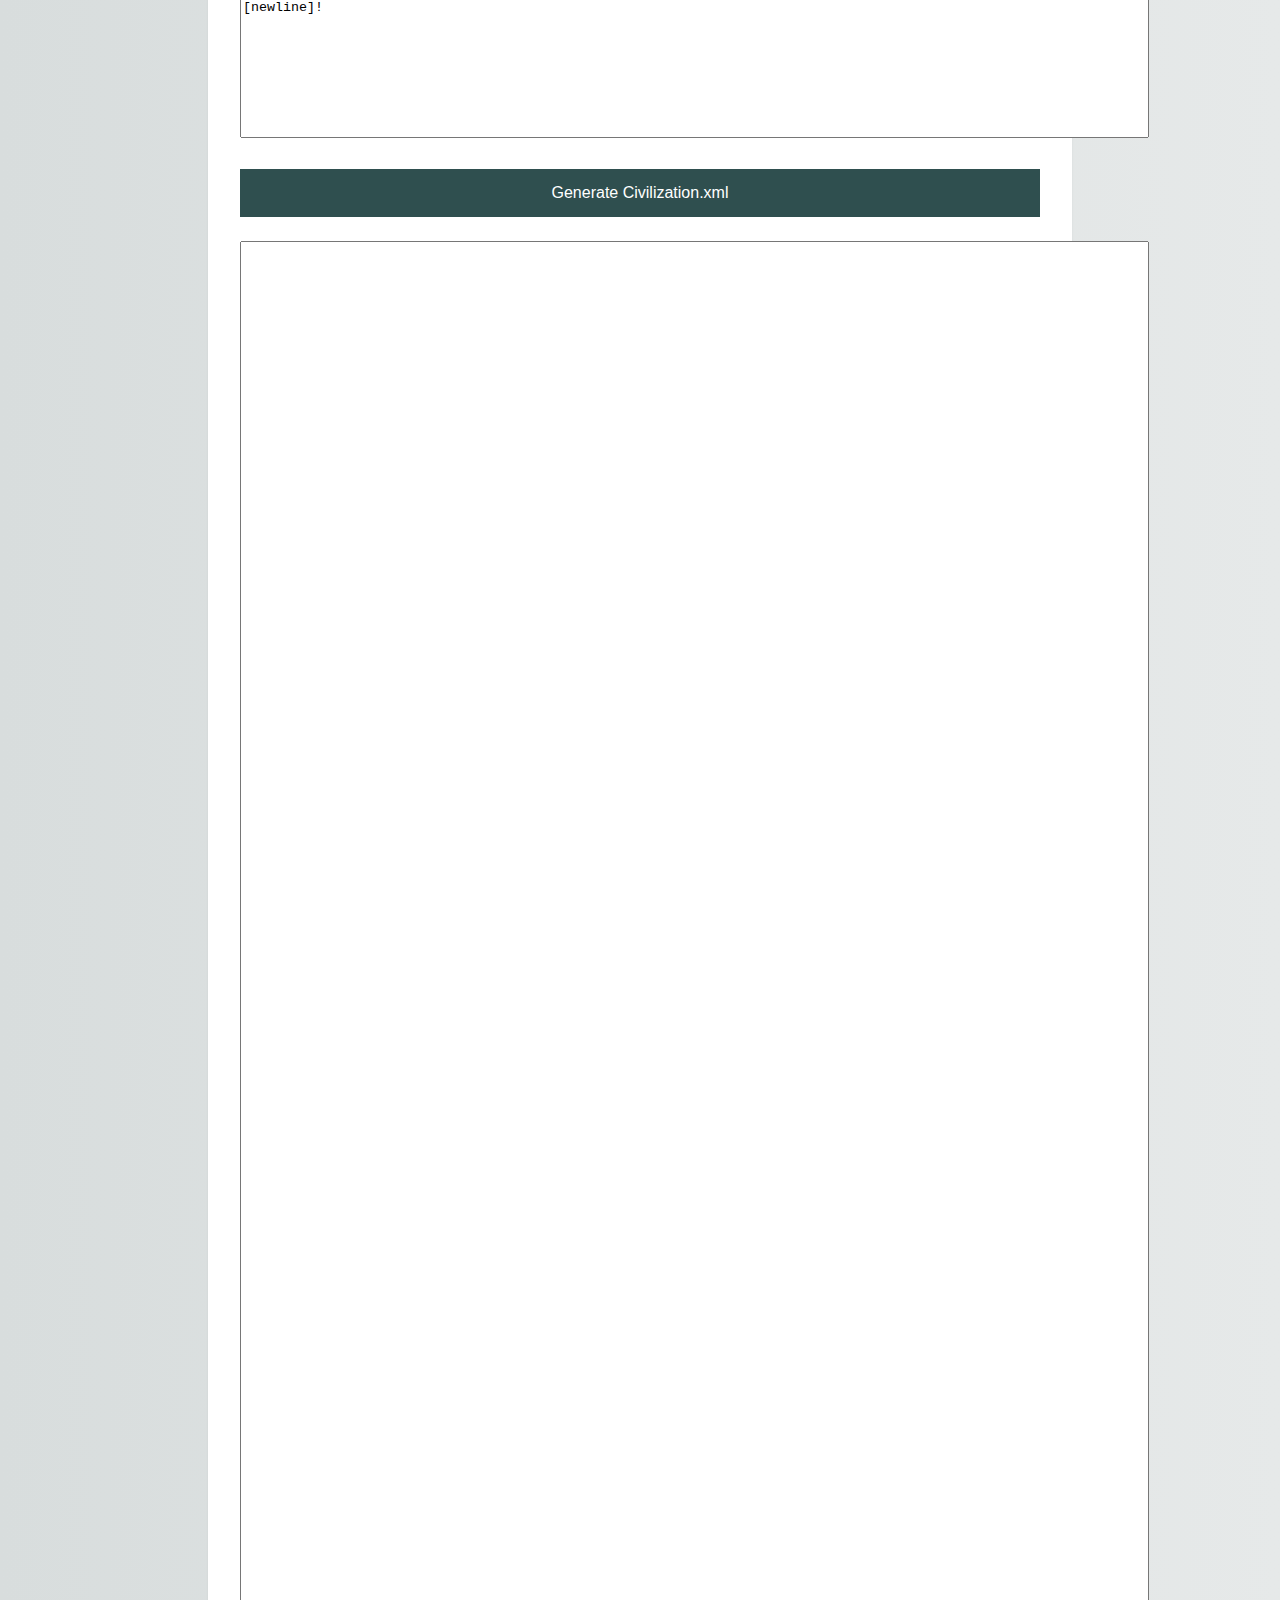
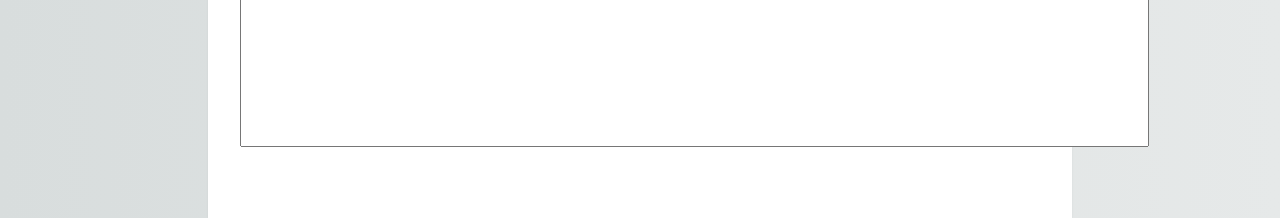
==== commit 70c4f42f: "Header Image" ====
--- a/Civilization.html
+++ b/Civilization.html
@@ -9,10 +9,9 @@
     </head>
     <body>
                 
-        <a href="screenshots/Uffizi.jpg">
-            <img title="The painter is not simply someone who looks and who sees. Above all, the artist is someone who exposes a personal vision by rendering it visible." src="Screenshots/Uffizi.jpg"/>
+        <a href="screenshots/GeneratorHeaderTitle.png">
+            <img title="Civilization Generator" src="Screenshots/GeneratorHeaderTitle.png" onclick="location.href='index.html'" />
         </a>
-        
        <ul>
             <li><a href="#home" onclick="location.href='index.html'">Home</a></li>
             <li class="dropdown">
@@ -54,15 +53,15 @@
             <input type="number" min = 0 value = 0 id="portraitIndex" title="This is the index of your civilization's icon."><br>
             
             
-            <h5>Images are the next part. It is important to note that Civilization V only accepts .dds files, as .dds files are the coolest. Write the names of your images for your Map and your Dawn of Man image below, including the .dds tag. Your file should end up looking like; MapBabylon512.dds or DOM_Nebuchadnezzar.dds. Note that after you get your file, you need to set all of your image files to SetVFS=False in the Civilization V Modbuddy.</h5>
+            <h5>Images are the next part. It is important to note that Civilization V only accepts .dds files, as .dds files are the coolest. Write the names of your images for your Map and your Dawn of Man image below, including the .dds tag. Your file should end up looking like; MapBabylon512.dds or DOM_Nebuchadnezzar.dds. Note that after you get your file, you need to set all of your image files to SetVFS=True in the Civilization V Modbuddy.</h5>
             
             Map Image:
-            <input type="text" id="mapImageName" title="This is the name of the .dds file that contains your Civilization's map. If left blank, this will be Washington's Map image."><br>
+            <input type="text" id="mapImageName" title="This is the name of the .dds file that contains your Civilization's map."><br>
             
             Dawn of Man Image:
-            <input type="text" id="domImageName" title="This is the name of the .dds file that contains your Civilization's Dawn of Man image. If left blank, this will be Washington's DoM image."><br>
-            
-            <h5>If you have a voice actor for your Dawn of Man Speech, here is where you make them talk. It is okay to leave this part blank, as audio is not required to build the mod, but remember to set VFS=False again in Modbuddy like you did with the images!</h5>
+            <input type="text" id="domImageName" title="This is the name of the .dds file that contains your Civilization's Dawn of Man image."><br>
+            
+            <h5>If you have a voice actor for your Dawn of Man Speech, here is where you make them talk. It is okay to leave this part blank, as audio is not required to build the mod, but remember to set VFS=True again in Modbuddy like you did with the images!</h5>
             
             Dawn of Man Voice Over:
             <input type="text" id="domVoice" title="This is the name of the .mp3 file that your voice actor recorded for the DOM."><br>
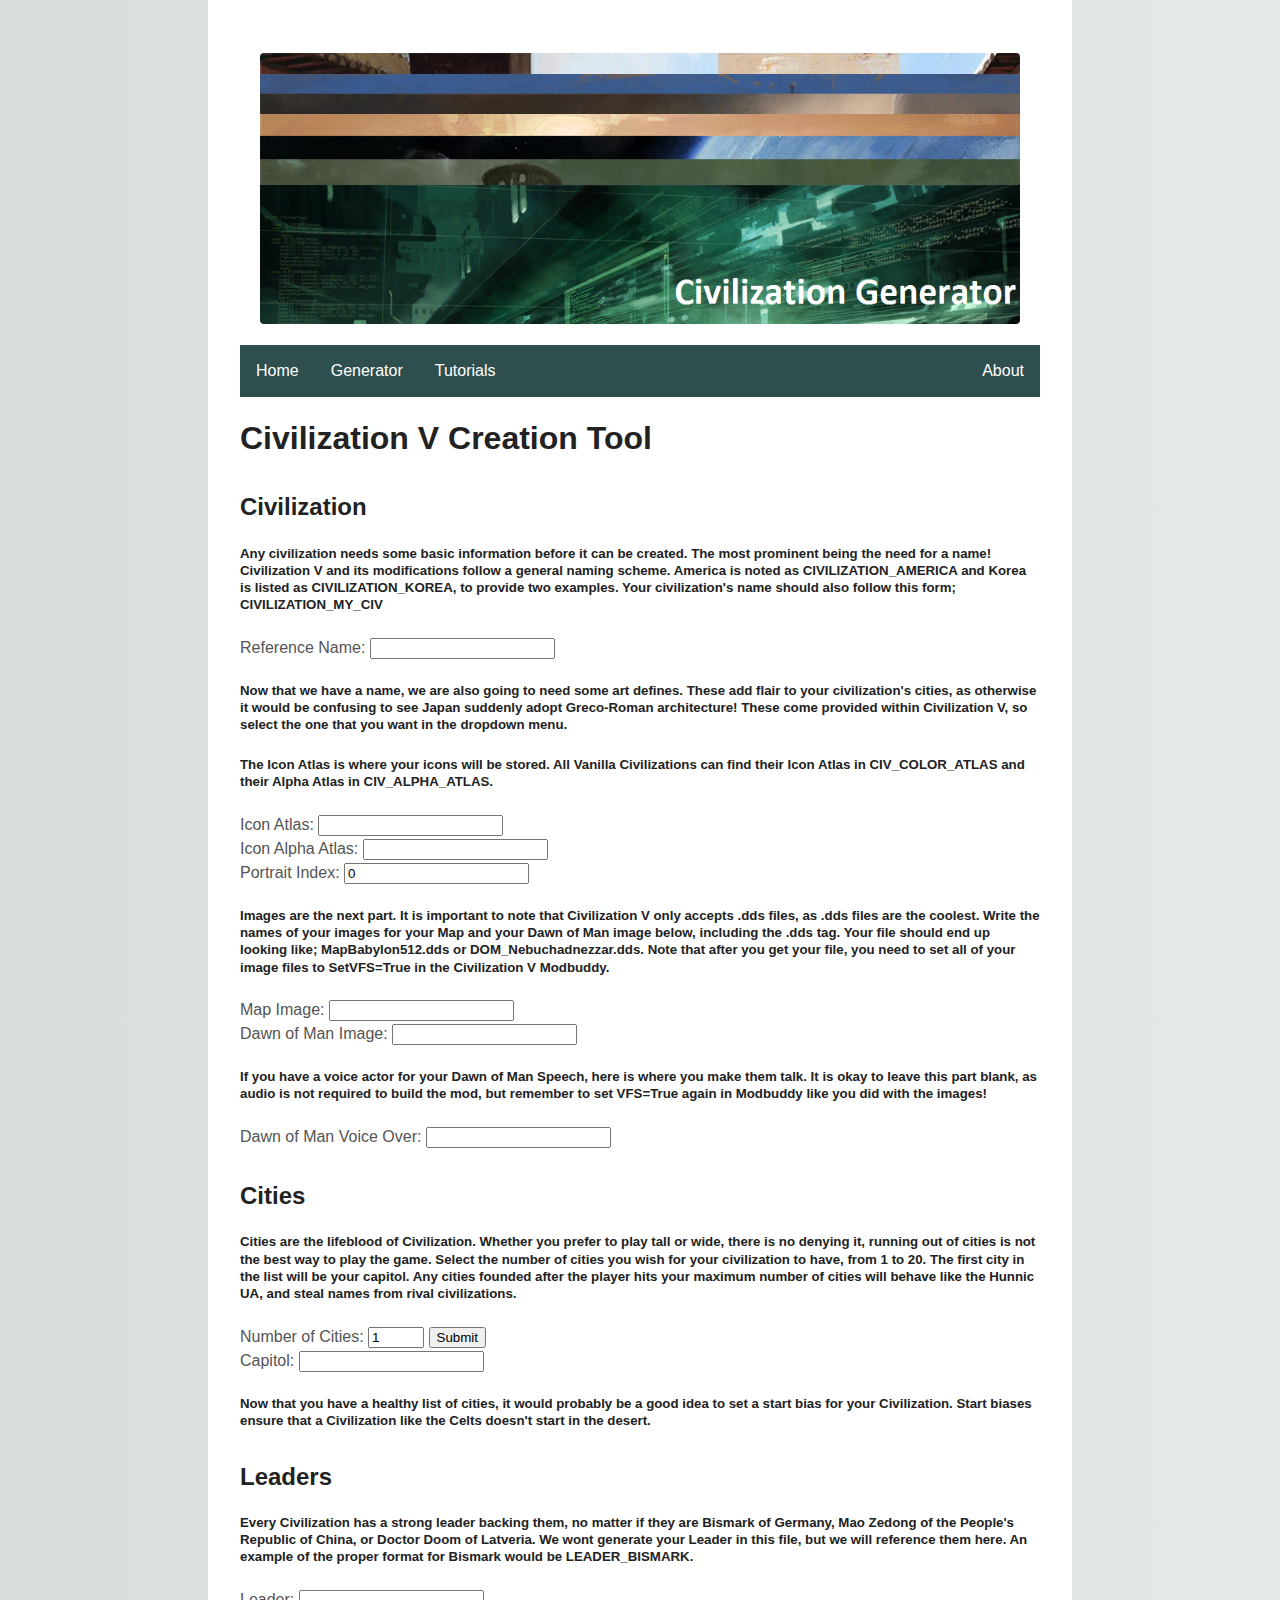
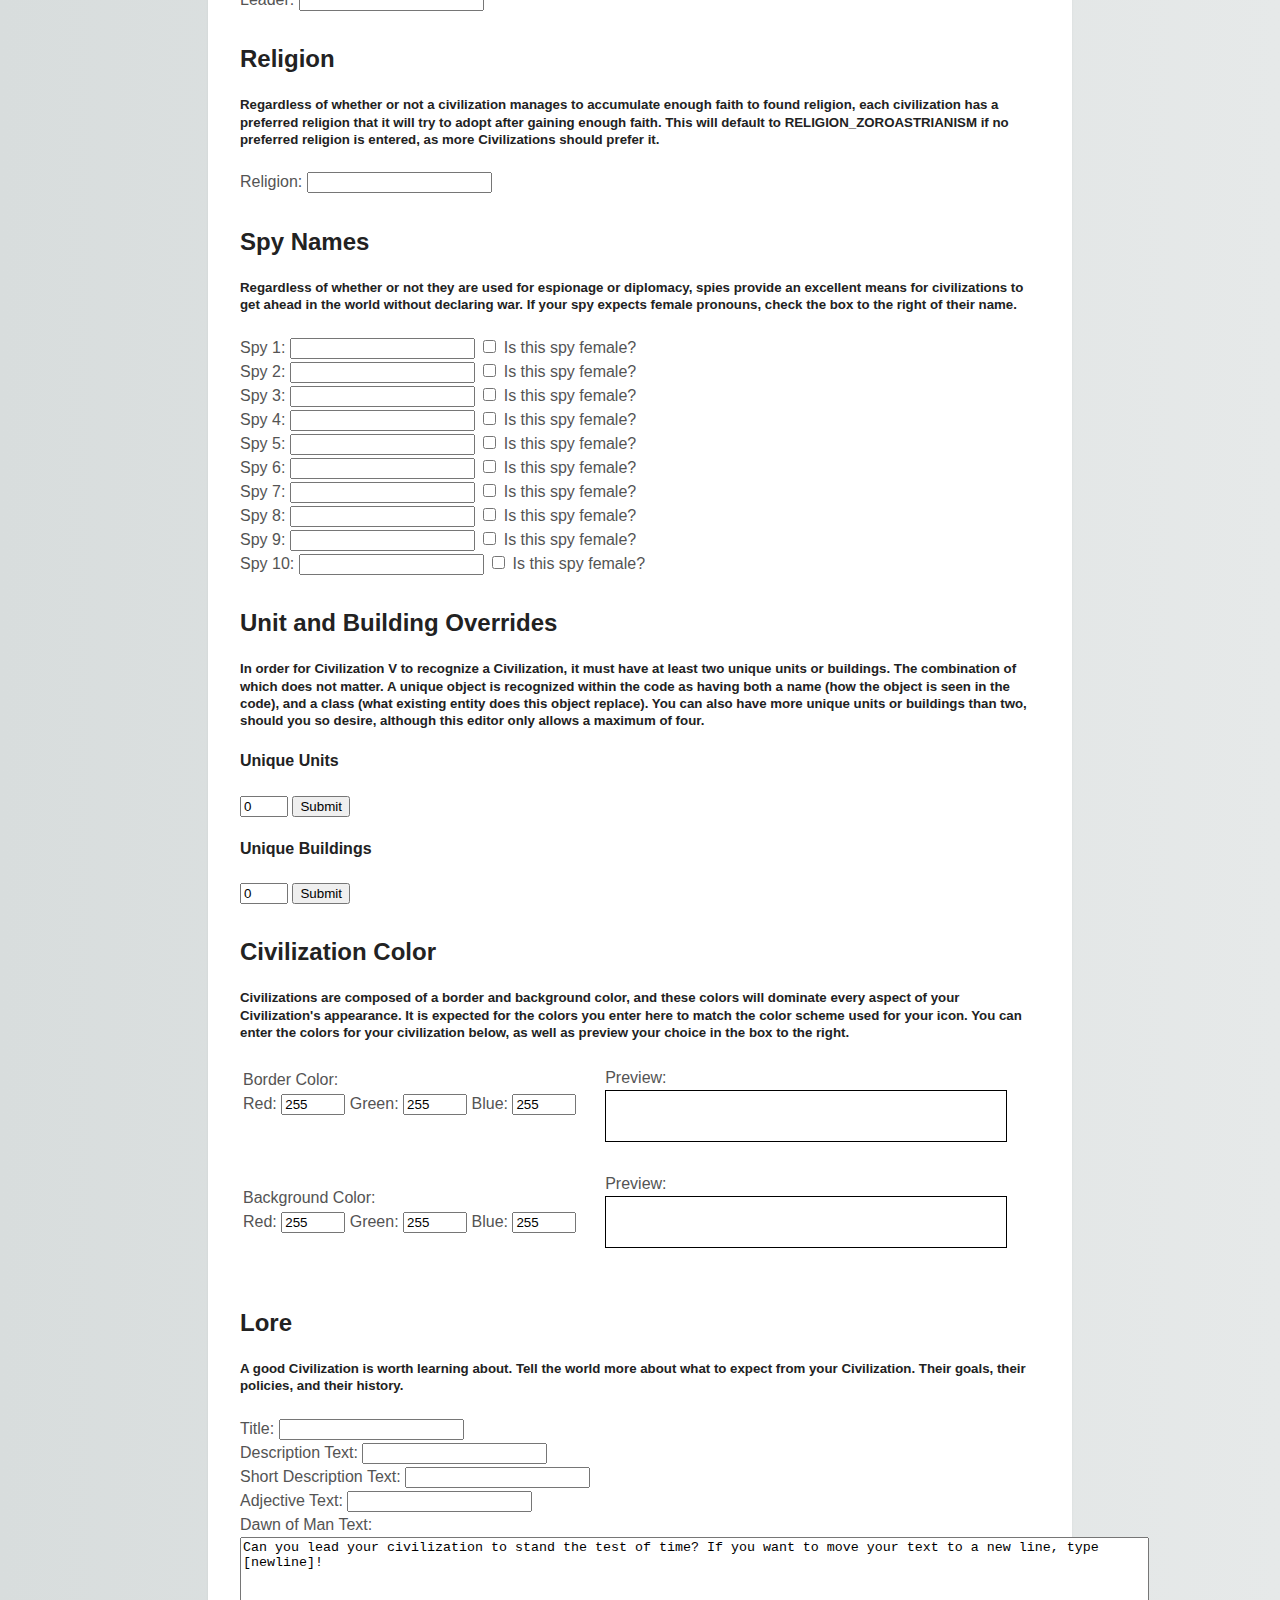
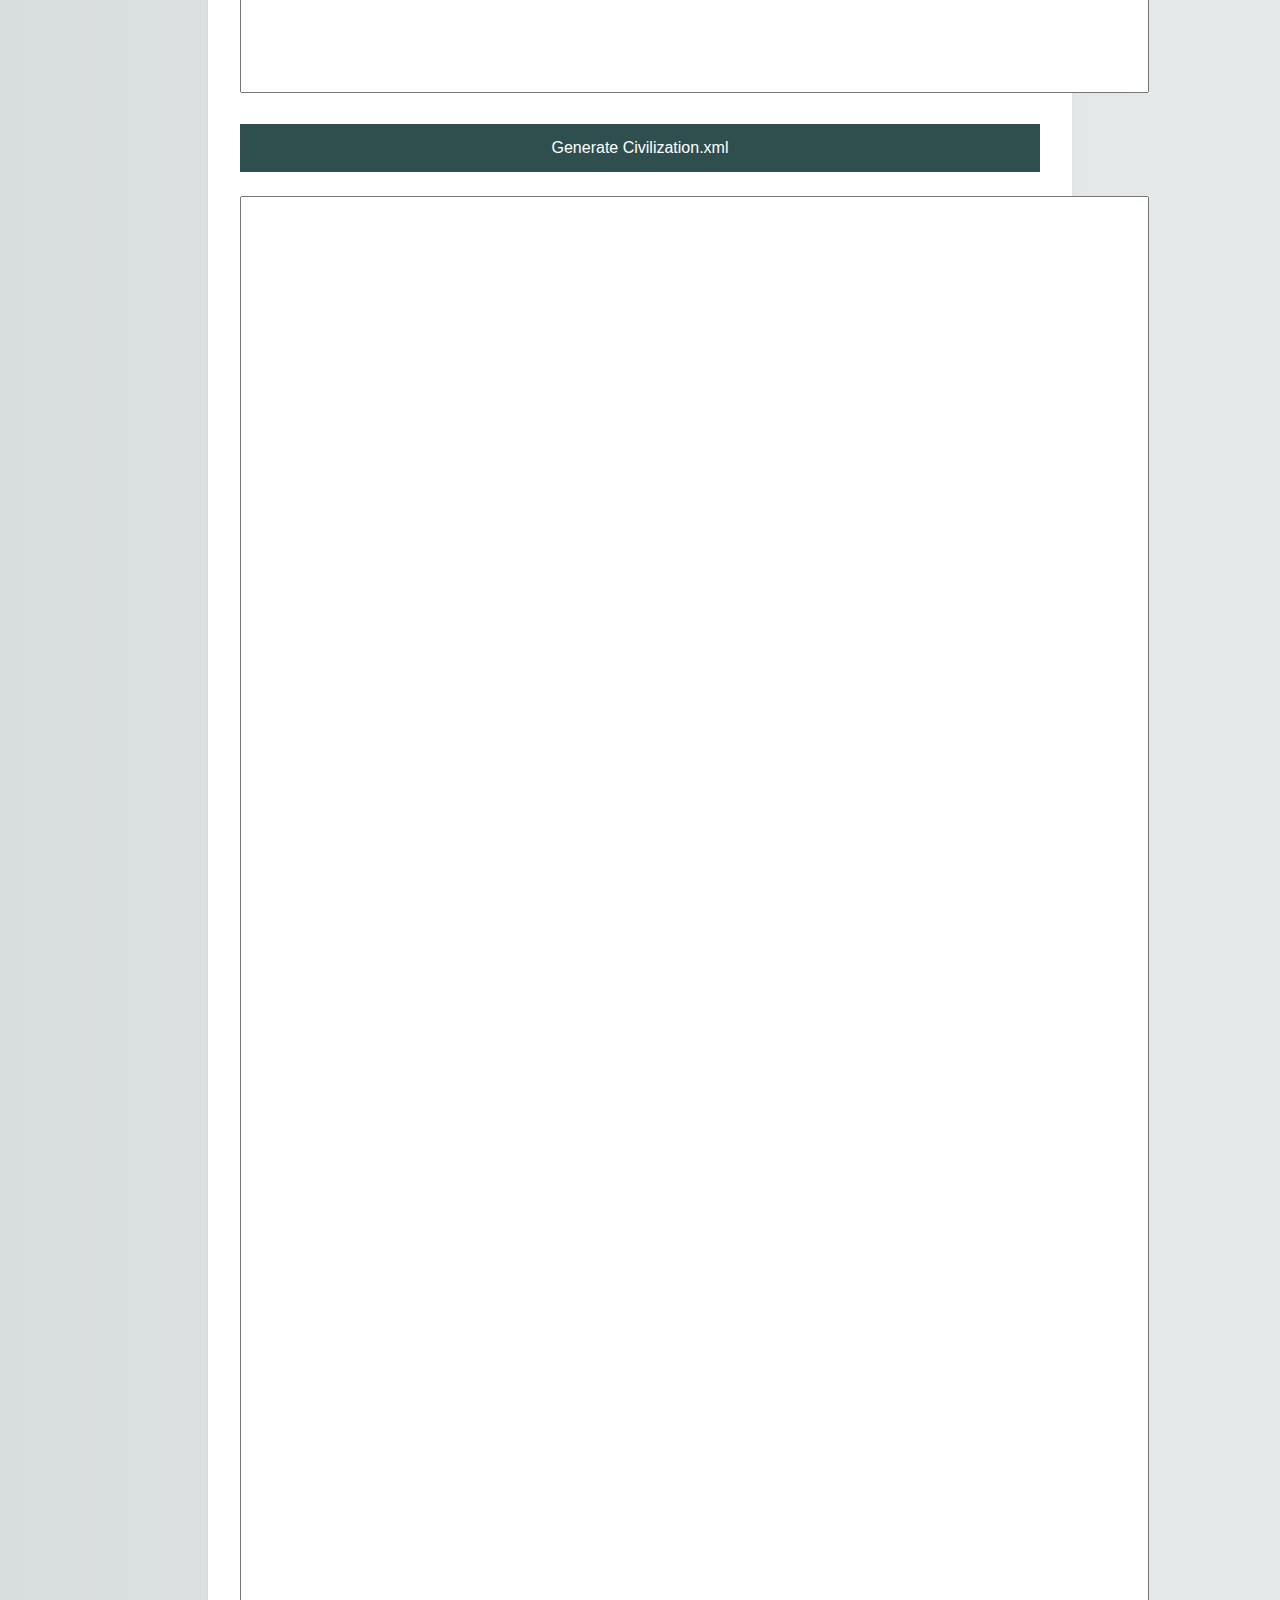
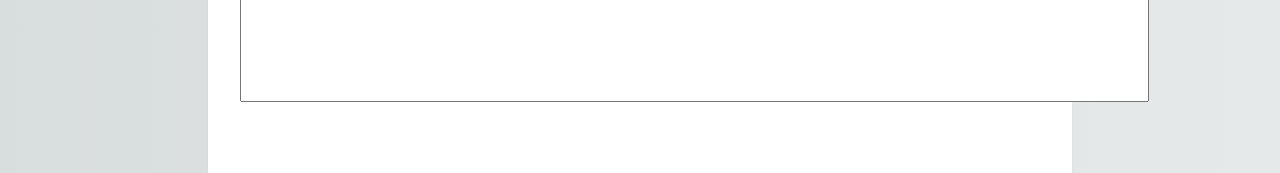
==== commit d82ab7d4: "Update Civilization.html" ====
--- a/Civilization.html
+++ b/Civilization.html
@@ -26,9 +26,7 @@
             <li style="float:right"><a class="active" href="#about">About</a></li>
         </ul>
         
-        
         <h1>Civilization V Creation Tool</h1>
-        <br>
         <h2>Civilization</h2>
         
         
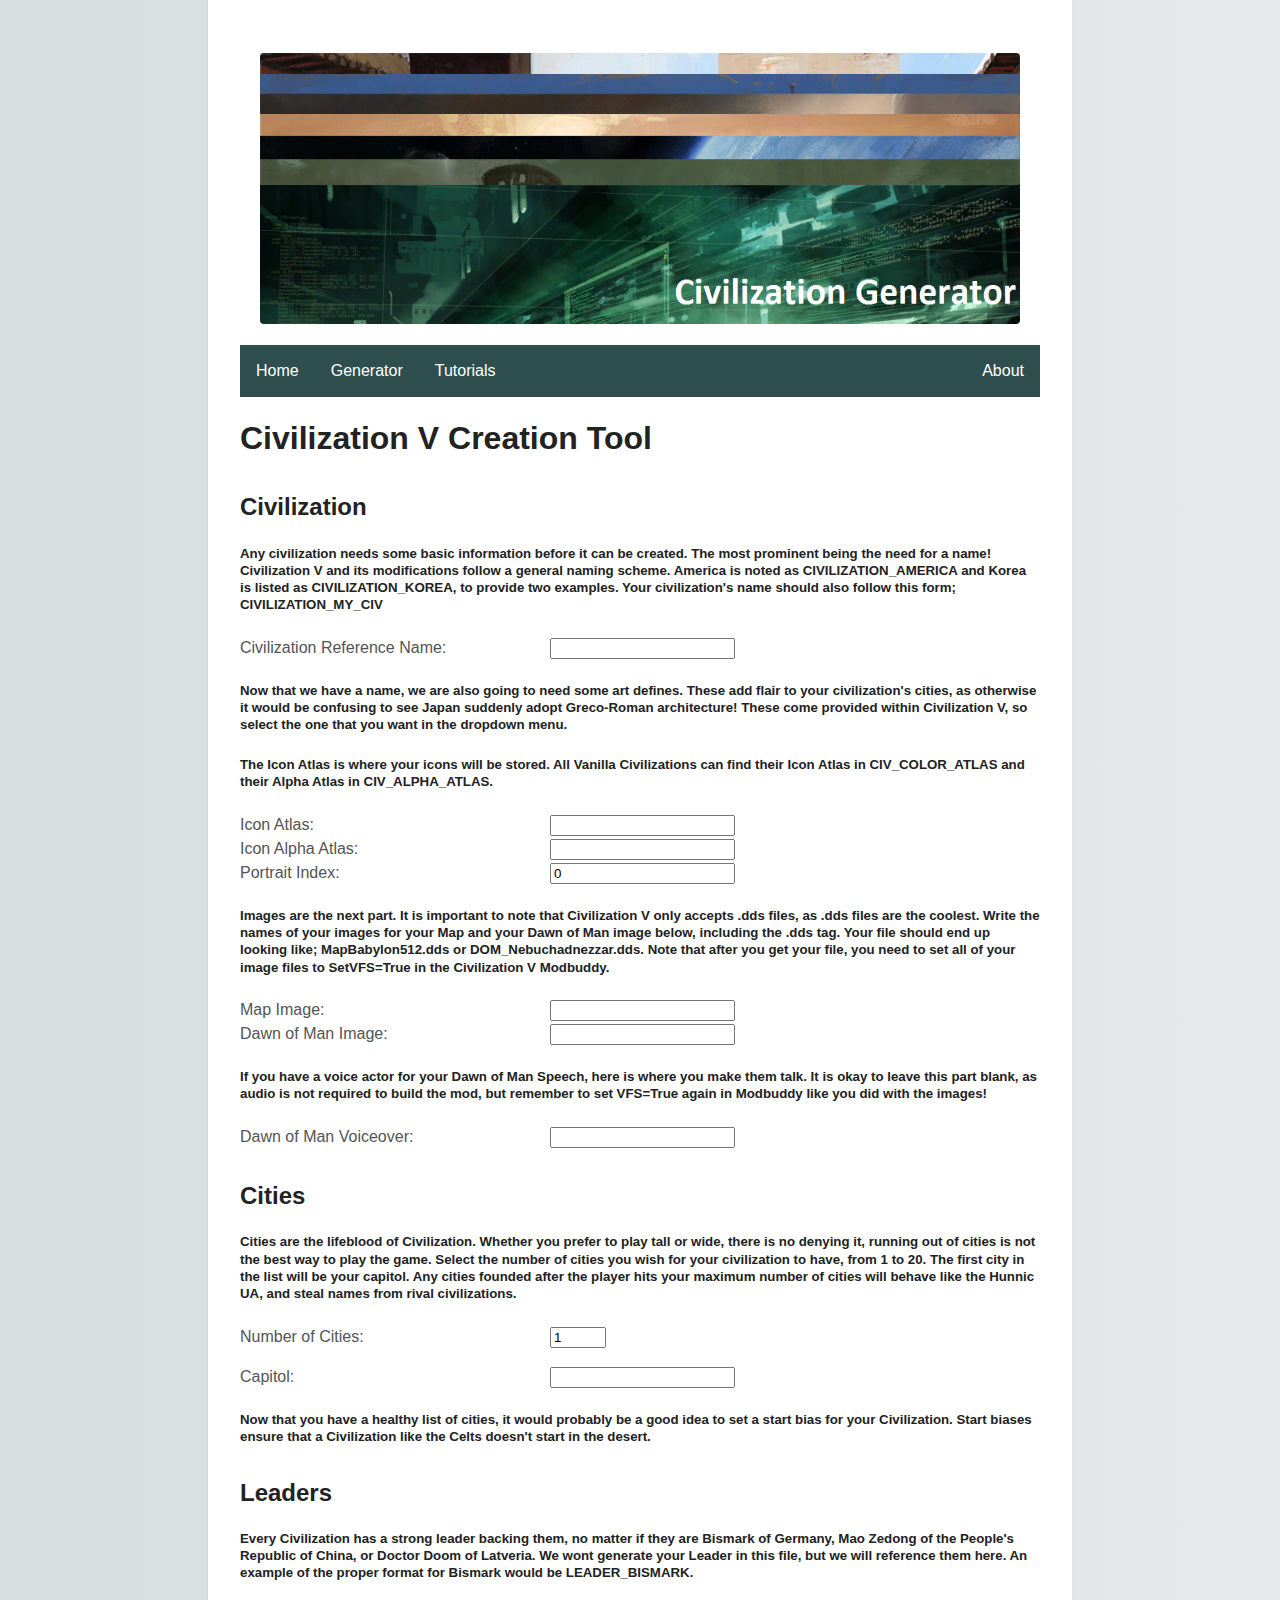
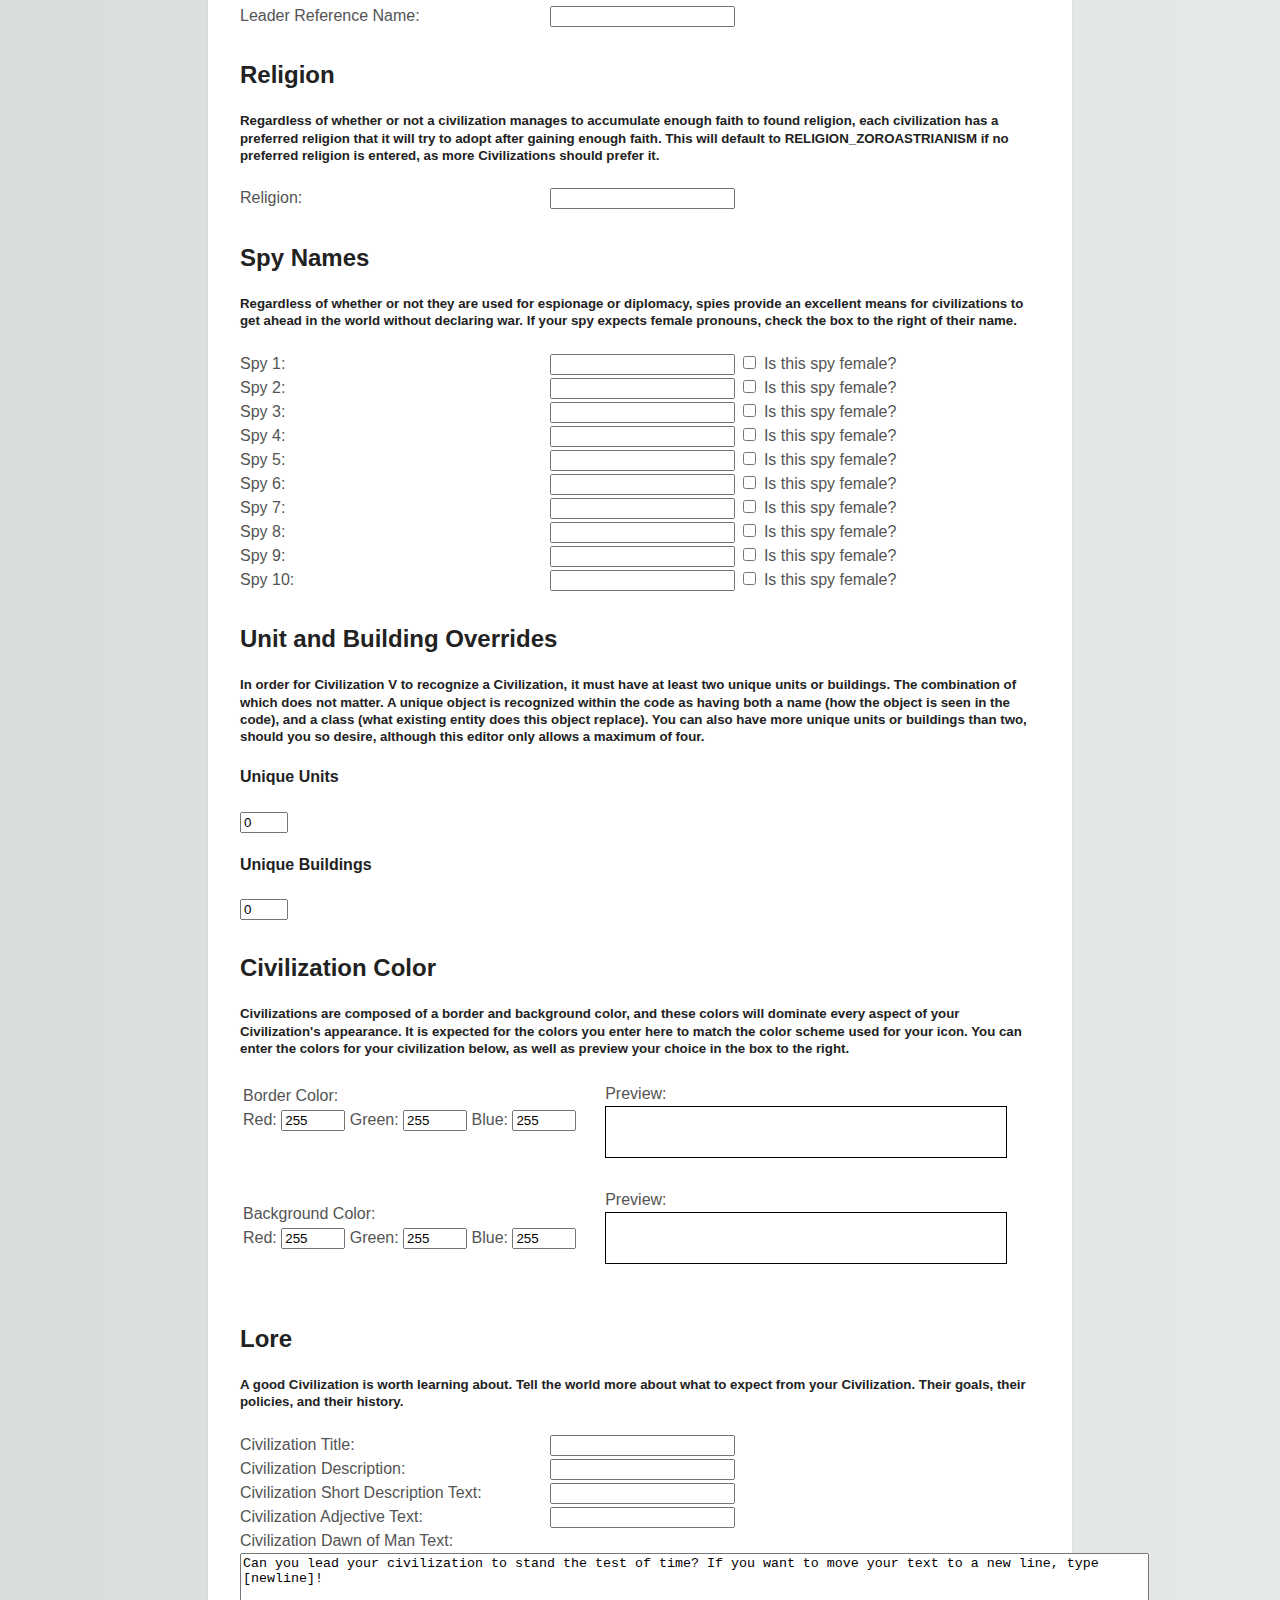
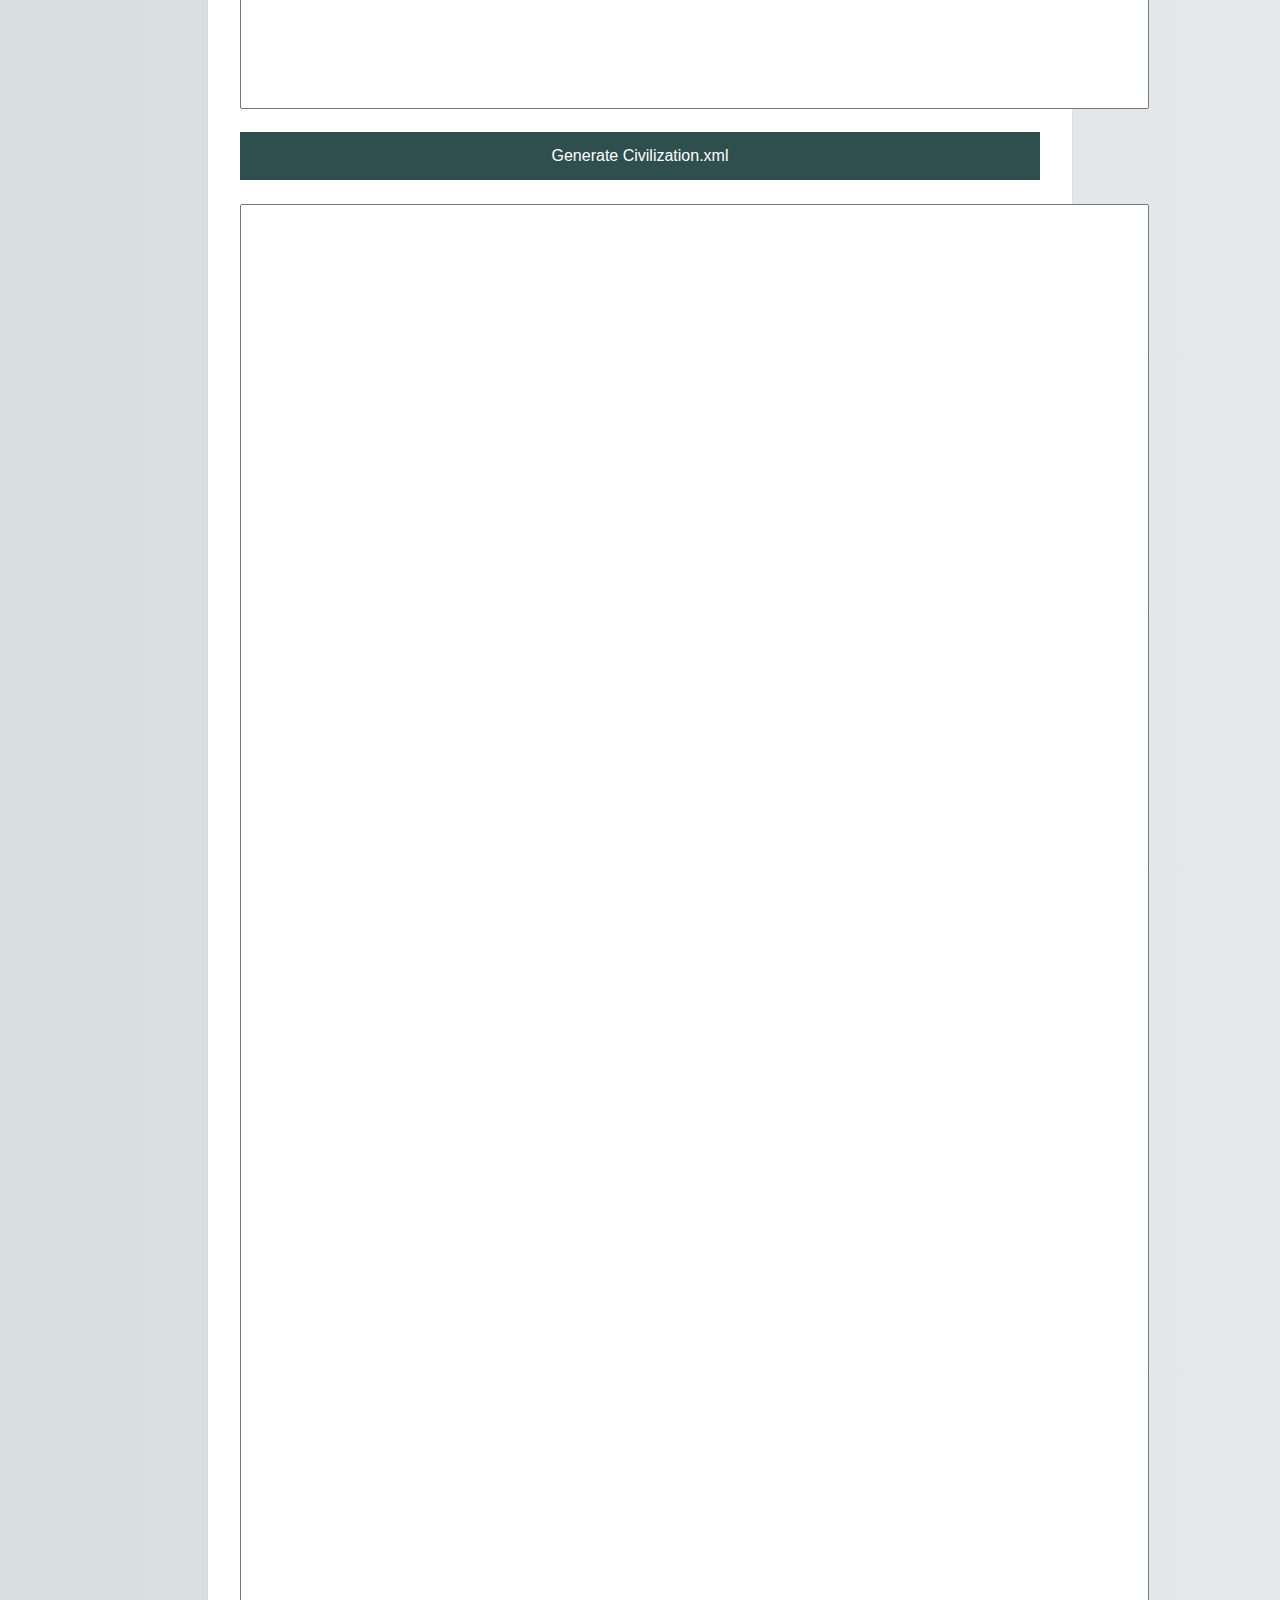
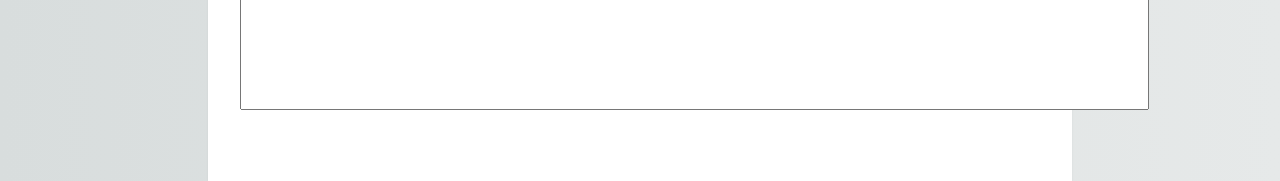
==== commit 6d6e00de: "Civilization Page Update" ====
--- a/Civilization.html
+++ b/Civilization.html
@@ -30,276 +30,346 @@
         <h2>Civilization</h2>
         
         
-        <!-- Civilization Table-->
+        <!-- Civilization Table
+
+<form>
+            <h5>Any Civilization needs a strong willed Leader to lead them into prosperity. In terms of Civilization V, the Leader.xml page is used to configure and develop the artificial intelligence of your civilization, determining how the AI will generally respond to trade, development, and war. Before any of that though, lets start with your leader's reference name. This is so your Civilization will know what Leader is thiers. The format for leader reference names in Civilization V is; LEADER_MY_LEADER.</h5>
+            
+            <p>
+                <label>Leader Reference Name:</label>
+                <input type="text" id="leaderReferenceName" title="The Reference Name of your Leader."><br>
+            </p>
+-->
         <form>
             <h5>Any civilization needs some basic information before it can be created. The most prominent being the need for a name! Civilization V and its modifications follow a general naming scheme. America is noted as CIVILIZATION_AMERICA and Korea is listed as CIVILIZATION_KOREA, to provide two examples. Your civilization's name should also follow this form; CIVILIZATION_MY_CIV</h5>
             
-            Reference Name:
-            <input type="text" id="referenceName" title="The Reference Name is how your Civilization is recognized by Civilization V."><br>
+            <p>
+                <label>Civilization Reference Name:</label>
+                <input type="text" id="referenceName" title="The Reference Name is how your Civilization is recognized by Civilization V."><br>
+            </p>
             
             <h5>Now that we have a name, we are also going to need some art defines. These add flair to your civilization's cities, as otherwise it would be confusing to see Japan suddenly adopt Greco-Roman architecture! These come provided within Civilization V, so select the one that you want in the dropdown menu.</h5>
             
             <h5>The Icon Atlas is where your icons will be stored. All Vanilla Civilizations can find their Icon Atlas in CIV_COLOR_ATLAS and their Alpha Atlas in CIV_ALPHA_ATLAS.</h5>
             
-            Icon Atlas:
-            <input type="text" id="iconAtlas" title="This is the reference name of the file that contains your Civilization's icon atlas."><br>
-            
-            Icon Alpha Atlas:
-            <input type="text" id="iconAlphaAtlas" title="This is the reference name of the file that contains your Civilization's icon alpha atlas."><br>
-            
-            Portrait Index:
-            <input type="number" min = 0 value = 0 id="portraitIndex" title="This is the index of your civilization's icon."><br>
-            
+            <p>
+                <label>Icon Atlas:</label>
+                <input type="text" id="iconAtlas" title="This is the reference name of the file that contains your Civilization's icon atlas."><br>
+
+                <label>Icon Alpha Atlas:</label>
+                <input type="text" id="iconAlphaAtlas" title="This is the reference name of the file that contains your Civilization's icon alpha atlas."><br>
+            
+                <label>Portrait Index:</label>
+                <input type="number" min = 0 value = 0 id="portraitIndex" title="This is the index of your civilization's icon."><br>
+            </p>
             
             <h5>Images are the next part. It is important to note that Civilization V only accepts .dds files, as .dds files are the coolest. Write the names of your images for your Map and your Dawn of Man image below, including the .dds tag. Your file should end up looking like; MapBabylon512.dds or DOM_Nebuchadnezzar.dds. Note that after you get your file, you need to set all of your image files to SetVFS=True in the Civilization V Modbuddy.</h5>
             
-            Map Image:
-            <input type="text" id="mapImageName" title="This is the name of the .dds file that contains your Civilization's map."><br>
-            
-            Dawn of Man Image:
-            <input type="text" id="domImageName" title="This is the name of the .dds file that contains your Civilization's Dawn of Man image."><br>
-            
-            <h5>If you have a voice actor for your Dawn of Man Speech, here is where you make them talk. It is okay to leave this part blank, as audio is not required to build the mod, but remember to set VFS=True again in Modbuddy like you did with the images!</h5>
-            
-            Dawn of Man Voice Over:
-            <input type="text" id="domVoice" title="This is the name of the .mp3 file that your voice actor recorded for the DOM."><br>
-            
-        <!-- City Table -->
-        <h2>Cities</h2>
-            
-        <h5>Cities are the lifeblood of Civilization. Whether you prefer to play tall or wide, there is no denying it, running out of cities is not the best way to play the game. Select the number of cities you wish for your civilization to have, from 1 to 20. The first city in the list will be your capitol. Any cities founded after the player hits your maximum number of cities will behave like the Hunnic UA, and steal names from rival civilizations.</h5>
-            Number of Cities:
-            <input type="number" id="cityCount" min=1 max=20 value=1 title="Enter the number of possible cities in your civilization. Field accepts values from 1 to 20.">
-            <input type="submit" onclick="generateCityList(); return false;" value="Submit"><br>
+            <p>
+                <label>Map Image:</label>
+                <input type="text" id="mapImageName" title="This is the name of the .dds file that contains your Civilization's map."><br>
+
+                <label>Dawn of Man Image:</label>
+                <input type="text" id="domImageName" title="This is the name of the .dds file that contains your Civilization's Dawn of Man image."><br>
+            </p>
+                <h5>If you have a voice actor for your Dawn of Man Speech, here is where you make them talk. It is okay to leave this part blank, as audio is not required to build the mod, but remember to set VFS=True again in Modbuddy like you did with the images!</h5>
+            <p>
+                <label>Dawn of Man Voiceover:</label>
+                <input type="text" id="domVoice" title="This is the name of the .mp3 file that your voice actor recorded for the DOM."><br>
+            </p>
+            
+            <!-- City Table -->
+            <h2>Cities</h2>
+
+            <h5>Cities are the lifeblood of Civilization. Whether you prefer to play tall or wide, there is no denying it, running out of cities is not the best way to play the game. Select the number of cities you wish for your civilization to have, from 1 to 20. The first city in the list will be your capitol. Any cities founded after the player hits your maximum number of cities will behave like the Hunnic UA, and steal names from rival civilizations.</h5>
+            <p>
+                <label>Number of Cities:</label>
+                <input type="number" id="cityCount" min=1 max=20 value=1 onchange="generateCityList(); return false;" title="Enter the number of possible cities in your civilization. Field accepts values from 1 to 20.">    
+            </p>
             <div id="city1" style="display: visible;">
-                Capitol: 
-                <input type="text" id="cityname1" name="city1" title="Enter the first city in the list. This will be your Civilization's capital."><br>
+                <p>
+                    <label>Capitol:</label> 
+                    <input type="text" id="cityname1" name="city1" title="Enter the first city in the list. This will be your Civilization's capital."><br>
+                </p>
             </div>
             <div id="city2" style="display: none;">
-                City 2: 
-                <input type="text" id="cityname2" name="city2" title="Enter the second city in the list."><br>
+                <p>
+                    <label>City 2:</label>
+                    <input type="text" id="cityname2" name="city2" title="Enter the second city in the list."><br>
+                </p>
             </div>
             <div id="city3" style="display: none;">
-                City 3: 
-                <input type="text" id="cityname3" name="city3" title="Enter the third city in the list."><br>
+                <p>
+                    <label>City 3:</label>
+                    <input type="text" id="cityname3" name="city3" title="Enter the third city in the list."><br>
+                </p>
             </div>
             <div id="city4" style="display: none;">
-                City 4: 
-                <input type="text" id="cityname4" name="city4" title="Enter the fourth city in the list."><br>
+                <p>
+                    <label>City 4:</label>
+                    <input type="text" id="cityname4" name="city4" title="Enter the fourth city in the list."><br>
+                </p>
             </div>
             <div id="city5" style="display: none;">
-                City 5: 
-                <input type="text" id="cityname5" name="city5" title="Enter the fifth city in the list."><br>
+                <p>
+                    <label>City 5:</label>
+                    <input type="text" id="cityname5" name="city5" title="Enter the fifth city in the list."><br>
+                </p>
             </div>
             <div id="city6" style="display: none;">
-                City 6: 
-                <input type="text" id="cityname6" name="city6" title="Enter the sixth city in the list."><br>
+                <p>
+                    <label>City 6:</label>
+                    <input type="text" id="cityname6" name="city6" title="Enter the sixth city in the list."><br>
+                </p>
             </div>
             <div id="city7" style="display: none;">
-                City 7: 
-                <input type="text" id="cityname7" name="city7" title="Enter the seventh city in the list."><br>
+                <p>
+                    <label>City 7:</label>
+                    <input type="text" id="cityname7" name="city7" title="Enter the seventh city in the list."><br>
+                </p>
             </div>
             <div id="city8" style="display: none;">
-                City 8: 
-                <input type="text" id="cityname8" name="city8" title="Enter the eigth city in the list."><br>
+                <p>
+                    <label>City 8:</label>
+                    <input type="text" id="cityname8" name="city8" title="Enter the eigth city in the list."><br>
+                </p>
             </div>
             <div id="city9" style="display: none;">
-                City 9: 
-                <input type="text" id="cityname9" name="city9" title="Enter the ninth city in the list."><br>
+                <p>
+                    <label>City 9:</label>
+                    <input type="text" id="cityname9" name="city9" title="Enter the ninth city in the list."><br>
+                </p>
             </div>
             <div id="city10" style="display: none;">
-                City 10: 
-                <input type="text" id="cityname10" name="city10" title="Enter the tenth city in the list."><br>
+                <p>
+                    <label>City 10:</label> 
+                    <input type="text" id="cityname10" name="city10" title="Enter the tenth city in the list."><br>
+                </p>
             </div>
             <div id="city11" style="display: none;">
-                City 11: 
-                <input type="text" id="cityname11" name="city11" title="Enter the eleventh city in the list."><br>
+                <p>
+                    <label>City 11:</label>
+                    <input type="text" id="cityname11" name="city11" title="Enter the eleventh city in the list."><br>
+                </p>
             </div>
             <div id="city12" style="display: none;">
-                City 12: 
-                <input type="text" id="cityname12" name="city12" title="Enter the twelth city in the list."><br>
+                <p>
+                    <label>City 12:</label>
+                    <input type="text" id="cityname12" name="city12" title="Enter the twelth city in the list."><br>
+                </p>
             </div>
             <div id="city13" style="display: none;">
-                City 13
-                <input type="text" id="cityname13" name="city13" title="Enter the thirteenth city in the list."><br>
+                <p>
+                    <label>City 13:</label>
+                    <input type="text" id="cityname13" name="city13" title="Enter the thirteenth city in the list."><br>
+                </p>
             </div>
             <div id="city14" style="display: none;">
-                City 14: 
-                <input type="text" id="cityname14" name="city14" title="Enter the fourteenth city in the list."><br>
+                <p>
+                    <label>City 14:</label>
+                    <input type="text" id="cityname14" name="city14" title="Enter the fourteenth city in the list."><br>
+                </p>
             </div>
             <div id="city15" style="display: none;">
-                City 15: 
-                <input type="text" id="cityname15" name="city15" title="Enter the fifteenth city in the list."><br>
+                <p>
+                    <label>City 15:</label>
+                    <input type="text" id="cityname15" name="city15" title="Enter the fifteenth city in the list."><br>
+                </p>
             </div>
             <div id="city16" style="display: none;">
-                City 16:
-                <input type="text" id="cityname16" name="city16" title="Enter the sixteenth city in the list."><br>
+                <p>
+                    <label>City 16:</label>
+                    <input type="text" id="cityname16" name="city16" title="Enter the sixteenth city in the list."><br>
+                </p>
             </div>
             <div id="city17" style="display: none;">
-                City 17:
-                <input type="text" id="cityname17" name="city17" title="Enter the seventeenth city in the list."><br>
+                <p>
+                    <label>City 17:</label>
+                    <input type="text" id="cityname17" name="city17" title="Enter the seventeenth city in the list."><br>
+                </p>
             </div>
             <div id="city18" style="display: none;">
-                City 18: 
-                <input type="text" id="cityname18" name="city18" title="Enter the eighteenth city in the list."><br>
+                <p>
+                    <label>City 18:</label>
+                    <input type="text" id="cityname18" name="city18" title="Enter the eighteenth city in the list."><br>
+                </p>
             </div>
             <div id="city19" style="display: none;">
-                City 19: 
-                <input type="text" id="cityname19" name="city19" title="Enter the nineteenth city in the list."><br>
+                <p>
+                    <label>City 19:</label>
+                    <input type="text" id="cityname19" name="city19" title="Enter the nineteenth city in the list."><br>
+                </p>
             </div>
             <div id="city20" style="display: none;">
-                City 20:
-                <input type="text" id="cityname20" name="city20" title="Enter the twentieth city in the list."><br>
+                <p>
+                    <label>City 20:</label>
+                    <input type="text" id="cityname20" name="city20" title="Enter the twentieth city in the list."><br>
+                </p>
             </div>
             
             <h5>Now that you have a healthy list of cities, it would probably be a good idea to set a start bias for your Civilization. Start biases ensure that a Civilization like the Celts doesn't start in the desert.</h5>
-        <!-- Leader -->
-        <h2>Leaders</h2>
+            <!-- Leader -->
+            <h2>Leaders</h2>
             <h5>Every Civilization has a strong leader backing them, no matter if they are Bismark of Germany, Mao Zedong of the People's Republic of China, or Doctor Doom of Latveria. We wont generate your Leader in this file, but we will reference them here. An example of the proper format for Bismark would be LEADER_BISMARK.</h5>
-            Leader:
-            <input type="text" id="leader" title="Put the reference name of your civilization's leader. Leaving this blank will default to Washington (LEADER_WASHINGTON)"><br>
-        <!-- Preferred Religion -->
-        <h2>Religion</h2>
+            <p>
+                <label>Leader Reference Name:</label>
+                <input type="text" id="leader" title="Put the reference name of your civilization's leader. Leaving this blank will default to Washington (LEADER_WASHINGTON)"><br>
+            </p>
+            <!-- Preferred Religion -->
+            <h2>Religion</h2>
             <h5>Regardless of whether or not a civilization manages to accumulate enough faith to found religion, each civilization has a preferred religion that it will try to adopt after gaining enough faith. This will default to RELIGION_ZOROASTRIANISM if no preferred religion is entered, as more Civilizations should prefer it.</h5>
-            Religion:
-            <input type="text" id="religion" title="Put the reference name of your civilization's preferred Religion. Leaving this blank will default to Zoroastrianism (RELIGION_ZOROASTRIANISM)"><br>
-        <!-- Civilization Spy Names -->
-        <h2>Spy Names</h2>
+            <p>
+                <label>Religion:</label>
+                <input type="text" id="religion" title="Put the reference name of your civilization's preferred Religion. Leaving this blank will default to Zoroastrianism (RELIGION_ZOROASTRIANISM)"><br>
+            </p>
+            <!-- Civilization Spy Names -->
+            <h2>Spy Names</h2>
             <h5>Regardless of whether or not they are used for espionage or diplomacy, spies provide an excellent means for civilizations to get ahead in the world without declaring war. If your spy expects female pronouns, check the box to the right of their name. </h5>
-            Spy 1:
-            <input type="text" id="spy1" title="Put the name of your civilization's first spy here.">
-            <input type="checkbox" id="spy1isFemale" title="Check this if this spy is female. Defaults to male."> 
-            Is this spy female?<br>
-            
-            Spy 2:
-            <input type="text" id="spy2" title="Put the name of your civilization's second spy here.">
-            <input type="checkbox" id="spy2isFemale" title="Check this if this spy is female. Defaults to male.">
-            Is this spy female?<br>
-            Spy 3:
-            <input type="text" id="spy3" title="Put the name of your civilization's third spy here.">
-            <input type="checkbox" id="spy3isFemale" title="Check this if this spy is female. Defaults to male.">
-            Is this spy female?<br>
-            
-            Spy 4:
-            <input type="text" id="spy4" title="Put the name of your civilization's fourth spy here.">
-            <input type="checkbox" id="spy4isFemale" title="Check this if this spy is female. Defaults to male.">
-            Is this spy female?<br>
-            
-            Spy 5:
-            <input type="text" id="spy5" title="Put the name of your civilization's fifth spy here.">
-            <input type="checkbox" id="spy5isFemale" title="Check this if this spy is female. Defaults to male.">
-            Is this spy female?<br>
-            
-            Spy 6:
-            <input type="text" id="spy6" title="Put the name of your civilization's sixth spy here.">
-            <input type="checkbox" id="spy6isFemale" title="Check this if this spy is female. Defaults to male.">
-            Is this spy female?<br>
-            
-            Spy 7:
-            <input type="text" id="spy7" title="Put the name of your civilization's seventh spy here.">
-            <input type="checkbox" id="spy7isFemale" title="Check this if this spy is female. Defaults to male.">
-            Is this spy female?<br>
-            
-            Spy 8:
-            <input type="text" id="spy8" title="Put the name of your civilization's eighth spy here.">
-            <input type="checkbox" id="spy8isFemale" title="Check this if this spy is female. Defaults to male.">
-            Is this spy female?<br>
-            
-            Spy 9:
-            <input type="text" id="spy9" title="Put the name of your civilization's ninth spy here.">
-            <input type="checkbox" id="spy9isFemale" title="Check this if this spy is female. Defaults to male.">
-            Is this spy female?<br>
-            
-            Spy 10:
-            <input type="text" id="spy10" title="Put the name of your civilization's tenth spy here.">
-            <input type="checkbox" id="spy10isFemale" title="Check this if this spy is female. Defaults to male.">
-            Is this spy female?<br>
-            
-        <!-- Unit Class Overrides -->
-        <h2>Unit and Building Overrides</h2>
-        <h5>In order for Civilization V to recognize a Civilization, it must have at least two unique units or buildings. The combination of which does not matter. A unique object is recognized within the code as having both a name (how the object is seen in the code), and a class (what existing entity does this object replace). You can also have more unique units or buildings than two, should you so desire, although this editor only allows a maximum of four.</h5>
-        
-        <h4>Unique Units</h4>
-        <input type="number" id="UUCount" min=0 max=2 value=0 title="Enter the number of unique units your Civilization uses. Field accepts values from 0 to 2.">
-        <input type="submit" onclick="generateUnitList(); return false;" value="Submit"><br>
-        <div id="unit1" style="display: none;">
-            Unique Unit 1 Name: 
-            <input type="text" id="u1Name" name="unit1Name" title="Enter the first city in the list. This will be your Civilization's capital.">
-            Unique Unit 1 Class: 
-            <input type="text" id="u1Class" name="unit2Class" title="Enter the first city in the list. This will be your Civilization's capital."><br>
-        </div>
-        <div id="unit2" style="display: none;">
-            Unique Unit 2 Name: 
-            <input type="text" id="u2Name" name="unit2Name" title="Enter the second city in the list.">
-            Unique Unit 2 Class: 
-            <input type="text" id="u2Class" name="unit2Class" title="Enter the first city in the list. This will be your Civilization's capital."><br>
-        </div>
-        <h4>Unique Buildings</h4>
-        <input type="number" id="UBCount" min=0 max=2 value=0 title="Enter the number of unique units your Civilization uses. Field accepts values from 0 to 2.">
-        <input type="submit" onclick="generateBuildingList(); return false;" value="Submit"><br>
-        <div id="building1" style="display: none;">
-            Unique Building 1 Name: 
-            <input type="text" id="b1Name" name="building1Name" title="Enter the first city in the list. This will be your Civilization's capital.">
-            Unique Building 1 Class: 
-            <input type="text" id="b1Class" name="building2Class" title="Enter the first city in the list. This will be your Civilization's capital."><br>
-        </div>
-        <div id="building2" style="display: none;">
-            Unique Building 2 Name: 
-            <input type="text" id="b2Name" name="building2Name" title="Enter the second city in the list.">
-            Unique Building 2 Class: 
-            <input type="text" id="b2Class" name="building2Class" title="Enter the first city in the list. This will be your Civilization's capital."><br>
-        </div>
+            <p>
+                <label>Spy 1:</label>
+                <input type="text" id="spy1" title="Put the name of your civilization's first spy here.">
+                <input type="checkbox" id="spy1isFemale" title="Check this if this spy is female. Defaults to male."> 
+                Is this spy female?<br>
+            
+                <label>Spy 2:</label>
+                <input type="text" id="spy2" title="Put the name of your civilization's second spy here.">
+                <input type="checkbox" id="spy2isFemale" title="Check this if this spy is female. Defaults to male.">
+                Is this spy female?<br>
+                
+                <label>Spy 3:</label>
+                <input type="text" id="spy3" title="Put the name of your civilization's third spy here.">
+                <input type="checkbox" id="spy3isFemale" title="Check this if this spy is female. Defaults to male.">
+                Is this spy female?<br>
+
+                <label>Spy 4:</label>
+                <input type="text" id="spy4" title="Put the name of your civilization's fourth spy here.">
+                <input type="checkbox" id="spy4isFemale" title="Check this if this spy is female. Defaults to male.">
+                Is this spy female?<br>
+
+                <label>Spy 5:</label>
+                <input type="text" id="spy5" title="Put the name of your civilization's fifth spy here.">
+                <input type="checkbox" id="spy5isFemale" title="Check this if this spy is female. Defaults to male.">
+                Is this spy female?<br>
+
+                <label>Spy 6:</label>
+                <input type="text" id="spy6" title="Put the name of your civilization's sixth spy here.">
+                <input type="checkbox" id="spy6isFemale" title="Check this if this spy is female. Defaults to male.">
+                Is this spy female?<br>
+
+                <label>Spy 7:</label>
+                <input type="text" id="spy7" title="Put the name of your civilization's seventh spy here.">
+                <input type="checkbox" id="spy7isFemale" title="Check this if this spy is female. Defaults to male.">
+                Is this spy female?<br>
+
+                <label>Spy 8:</label>
+                <input type="text" id="spy8" title="Put the name of your civilization's eighth spy here.">
+                <input type="checkbox" id="spy8isFemale" title="Check this if this spy is female. Defaults to male.">
+                Is this spy female?<br>
+
+                <label>Spy 9:</label>
+                <input type="text" id="spy9" title="Put the name of your civilization's ninth spy here.">
+                <input type="checkbox" id="spy9isFemale" title="Check this if this spy is female. Defaults to male.">
+                Is this spy female?<br>
+
+                <label>Spy 10:</label>
+                <input type="text" id="spy10" title="Put the name of your civilization's tenth spy here.">
+                <input type="checkbox" id="spy10isFemale" title="Check this if this spy is female. Defaults to male.">
+                Is this spy female?<br>
+            </p>
+            
+            <!-- Unit Class Overrides -->
+            <h2>Unit and Building Overrides</h2>
+            <h5>In order for Civilization V to recognize a Civilization, it must have at least two unique units or buildings. The combination of which does not matter. A unique object is recognized within the code as having both a name (how the object is seen in the code), and a class (what existing entity does this object replace). You can also have more unique units or buildings than two, should you so desire, although this editor only allows a maximum of four.</h5>
+
+            <h4>Unique Units</h4>
+            <input type="number" id="UUCount" min=0 max=2 value=0 onchange="generateUnitList(); return false;" title="Enter the number of unique units your Civilization uses. Field accepts values from 0 to 2."><br>
+            <div id="unit1" style="display: none;">
+                <p>
+                    <label>Unique Unit 1 Reference Name:</label>
+                    <input type="text" id="u1Name" name="unit1Name" title="Enter the first city in the list. This will be your Civilization's capital."><br>
+                    <label>Unique Unit 1 Class Name:</label>
+                    <input type="text" id="u1Class" name="unit2Class" title="Enter the first city in the list. This will be your Civilization's capital."><br>
+                </p>
+            </div>
+            <div id="unit2" style="display: none;">
+                <p>
+                    <label>Unique Unit 2 Reference Name:</label>
+                    <input type="text" id="u2Name" name="unit2Name" title="Enter the second city in the list."><br>
+                    <label>Unique Unit 2 Class Name:</label>
+                    <input type="text" id="u2Class" name="unit2Class" title="Enter the first city in the list. This will be your Civilization's capital."><br>
+                </p>
+            </div>
+            <h4>Unique Buildings</h4>
+            <input type="number" id="UBCount" min=0 max=2 value=0 onchange="generateBuildingList(); return false;" title="Enter the number of unique units your Civilization uses. Field accepts values from 0 to 2."><br>
+            <div id="building1" style="display: none;">
+                <p>
+                    <label>Unique Building 1 Reference Name:</label>
+                    <input type="text" id="b1Name" name="building1Name" title="Enter the first city in the list. This will be your Civilization's capital."><br>
+                    <label>Unique Building 1 Class Name:</label>
+                    <input type="text" id="b1Class" name="building2Class" title="Enter the first city in the list. This will be your Civilization's capital."><br>
+                </p>
+            </div>
+            <div id="building2" style="display: none;">
+                <p>
+                    <label>Unique Building 2 Reference Name:</label>
+                    <input type="text" id="b2Name" name="building2Name" title="Enter the second city in the list."><br>
+                    <label>Unique Building 2 Class Name:</label>
+                    <input type="text" id="b2Class" name="building2Class" title="Enter the first city in the list. This will be your Civilization's capital."><br>
+                </p>
+            </div>
     
-        <!-- Player Colour -->
-        <h2>Civilization Color</h2>
-        <h5>Civilizations are composed of a border and background color, and these colors will dominate every aspect of your Civilization's appearance. It is expected for the colors you enter here to match the color scheme used for your icon. You can enter the colors for your civilization below, as well as preview your choice in the box to the right.</h5>
-            <table style="width:100%">
-                <tr>
-                    <td>
-                        Border Color: <br>
-                        Red:
-                        <input type="number" id="ir" value=255 min=1 max=255 onchange="setPreviewColors(); return false;" title="Put a value between 1 and 255 for the Red value of your civilization's border color.">
-                        Green:
-                        <input type="number" id="ig" value=255 min=1 max=255 onchange="setPreviewColors(); return false;" title="Put a value between 1 and 255 for the Green value of your civilization's border color.">
-                        Blue:
-                        <input type="number" id="ib" value=255 min=1 max=255 onchange="setPreviewColors(); return false;" title="Put a value between 1 and 255 for the Blue value of your civilization's border color."><br><br>
-                    </td>
-                    <td>
-                        Preview:
-                        <div id="IColor" style="width:400px;height:50px;border:1px solid #000; background-color:rgb(ir.value,0,0);"></div>
-                    </td>
-                </tr>
-            </table><br>
-            <table style="width:100%">
-                <tr>
-                    <td>
-                        Background Color: <br>
-                        Red:
-                        <input type="number" id="br" value=255 min=1 max=255 onchange="setPreviewColors(); return false;" title="Put a value between 1 and 255 for the Red value of your civilization's background color.">
-                        Green:
-                        <input type="number" id="bg" value=255 min=1 max=255 onchange="setPreviewColors(); return false;" title="Put a value between 1 and 255 for the Green value of your civilization's background color.">
-                        Blue:
-                        <input type="number" id="bb" value=255 min=1 max=255 onchange="setPreviewColors(); return false;" title="Put a value between 1 and 255 for the Blue value of your civilization's background color."><br><br>
-                    </td>
-                    <td>
-                        Preview:
-                        <div id="BColor" style="width:400px;height:50px;border:1px solid #000;"></div><br>
-                    </td>
-                </tr>
-            </table>
-        <!-- Language -->
-        <h2>Lore</h2>
-        <h5>A good Civilization is worth learning about. Tell the world more about what to expect from your Civilization. Their goals, their policies, and their history.</h5>
-            Title:
-            <input type="text" id="civtitle" name="civtitle" title="Enter the title for your civilizaton; what appears on the Civilization Select screen."><br>
-            Description Text:
-            <input type="text" id="civdesc" name="civdesc" title="Enter the description for your civilization."><br>
-            Short Description Text:
-            <input type="text" id="civshortdesc" name="civshortdesc" title="Enter the short description for your civilization."><br>
-            Adjective Text:
-            <input type="text" id="civadj" name="civadj" title="Enter the adjective for your civilization's people."><br>
-            Dawn of Man Text:
-            <textarea id="civDOMText" draggable="false" rows="10" cols="111">Can you lead your civilization to stand the test of time? If you want to move your text to a new line, type [newline]!</textarea><br><br>
+            <!-- Player Colour -->
+            <h2>Civilization Color</h2>
+            <h5>Civilizations are composed of a border and background color, and these colors will dominate every aspect of your Civilization's appearance. It is expected for the colors you enter here to match the color scheme used for your icon. You can enter the colors for your civilization below, as well as preview your choice in the box to the right.</h5>
+                <table style="width:100%">
+                    <tr>
+                        <td>
+                            <label>Border Color:</label><br>
+                            <label>Red:</label>
+                            <input type="number" id="ir" value=255 min=1 max=255 onchange="setPreviewColors(); return false;" title="Put a value between 1 and 255 for the Red value of your civilization's border color.">
+                            <label>Green:</label>
+                            <input type="number" id="ig" value=255 min=1 max=255 onchange="setPreviewColors(); return false;" title="Put a value between 1 and 255 for the Green value of your civilization's border color.">
+                            <label>Blue:</label>
+                            <input type="number" id="ib" value=255 min=1 max=255 onchange="setPreviewColors(); return false;" title="Put a value between 1 and 255 for the Blue value of your civilization's border color."><br><br>
+                        </td>
+                        <td>
+                            <label>Preview:</label>
+                            <div id="IColor" style="width:400px;height:50px;border:1px solid #000; background-color:rgb(ir.value,0,0);"></div>
+                        </td>
+                    </tr>
+                </table><br>
+                <table style="width:100%">
+                    <tr>
+                        <td>
+                            <label>Background Color:</label><br>
+                            <label>Red:</label>
+                            <input type="number" id="br" value=255 min=1 max=255 onchange="setPreviewColors(); return false;" title="Put a value between 1 and 255 for the Red value of your civilization's background color.">
+                            <label>Green:</label>
+                            <input type="number" id="bg" value=255 min=1 max=255 onchange="setPreviewColors(); return false;" title="Put a value between 1 and 255 for the Green value of your civilization's background color.">
+                            <label>Blue:</label>
+                            <input type="number" id="bb" value=255 min=1 max=255 onchange="setPreviewColors(); return false;" title="Put a value between 1 and 255 for the Blue value of your civilization's background color."><br><br>
+                        </td>
+                        <td>
+                            <label>Preview:</label>
+                            <div id="BColor" style="width:400px;height:50px;border:1px solid #000;"></div><br>
+                        </td>
+                    </tr>
+                </table>
+            <!-- Language -->
+            <h2>Lore</h2>
+            <h5>A good Civilization is worth learning about. Tell the world more about what to expect from your Civilization. Their goals, their policies, and their history.</h5>
+            <p>
+                <label>Civilization Title:</label>
+                <input type="text" id="civtitle" name="civtitle" title="Enter the title for your civilizaton; what appears on the Civilization Select screen."><br>
+                <label>Civilization Description:</label>
+                <input type="text" id="civdesc" name="civdesc" title="Enter the description for your civilization."><br>
+                <label>Civilization Short Description Text:</label>
+                <input type="text" id="civshortdesc" name="civshortdesc" title="Enter the short description for your civilization."><br>
+                <label>Civilization Adjective Text:</label>
+                <input type="text" id="civadj" name="civadj" title="Enter the adjective for your civilization's people."><br>
+                <label>Civilization Dawn of Man Text:</label>
+                <textarea id="civDOMText" draggable="false" rows="10" cols="111">Can you lead your civilization to stand the test of time? If you want to move your text to a new line, type [newline]!</textarea><br>
+            </p>
         </form>
         <!--Generate!-->
         <button type="button" id="generateCivilization" onclick="createXML(); return false;">Generate Civilization.xml</button><br><br>
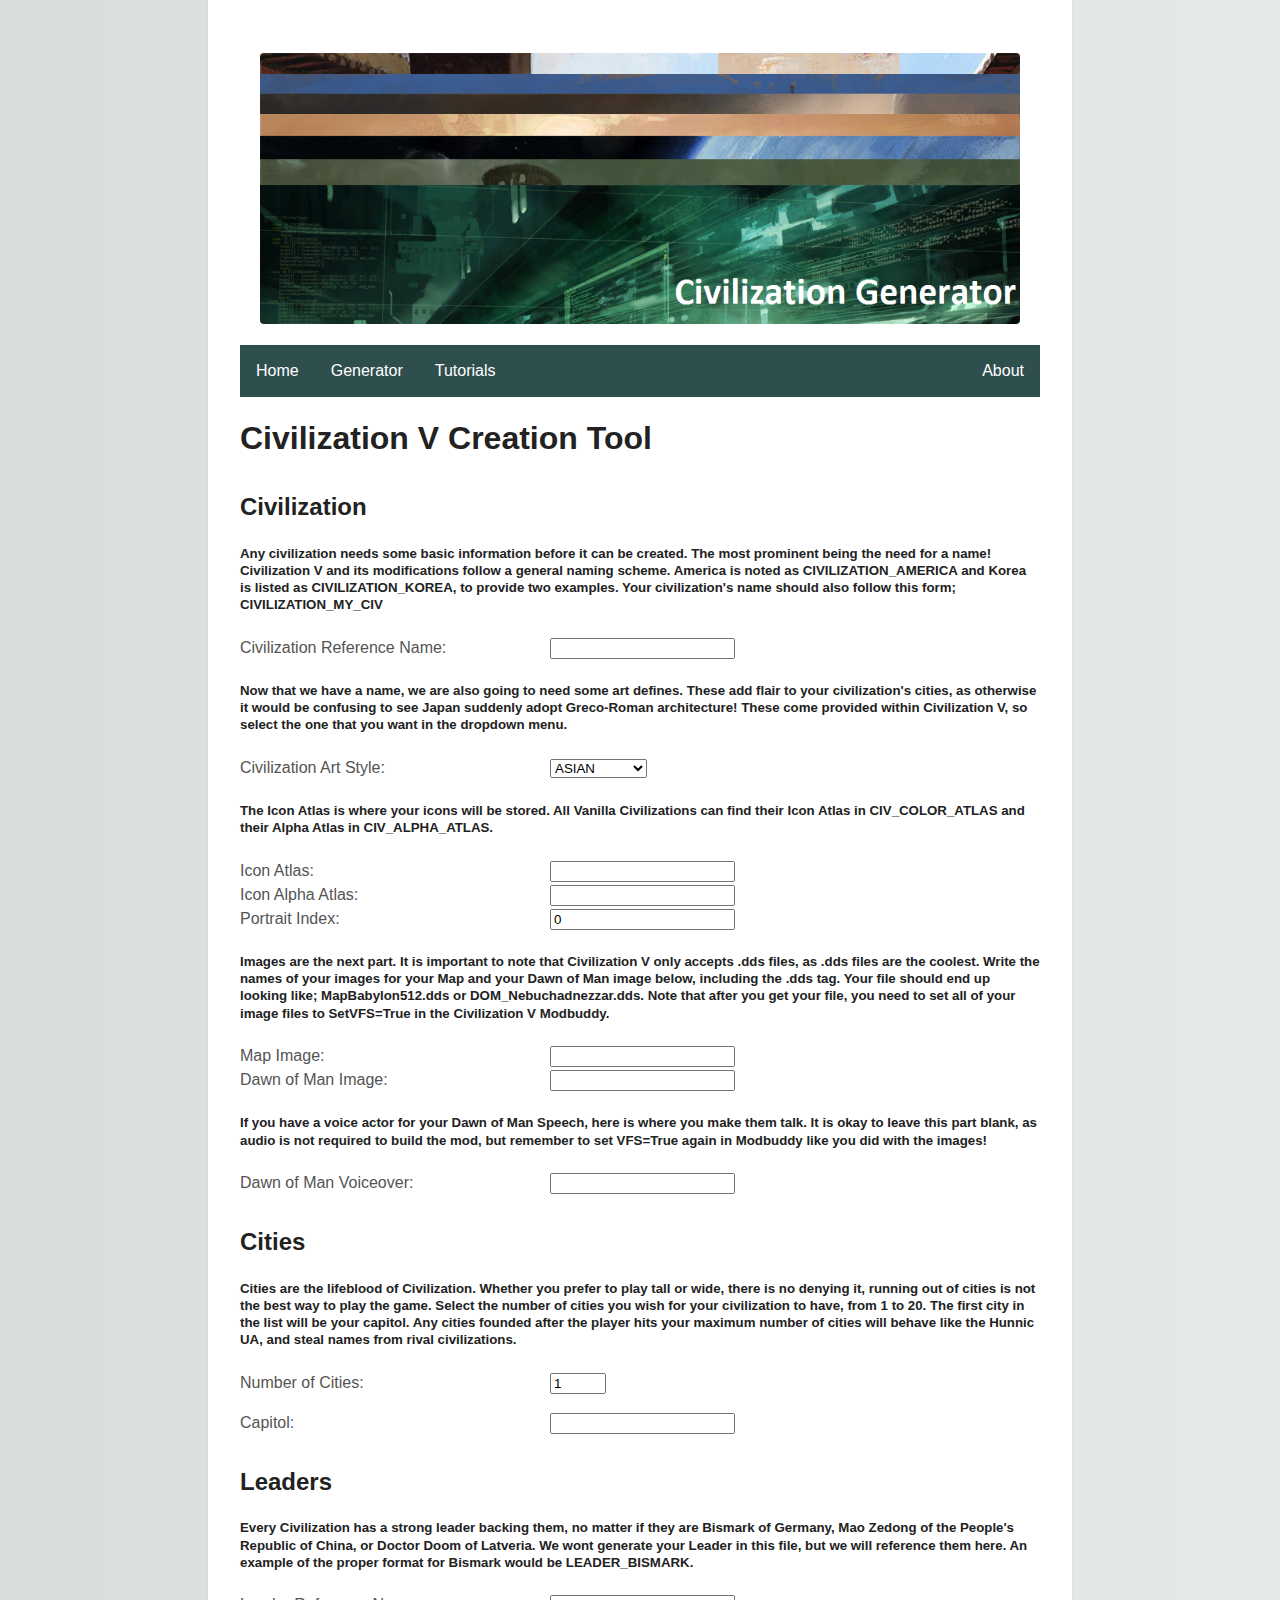
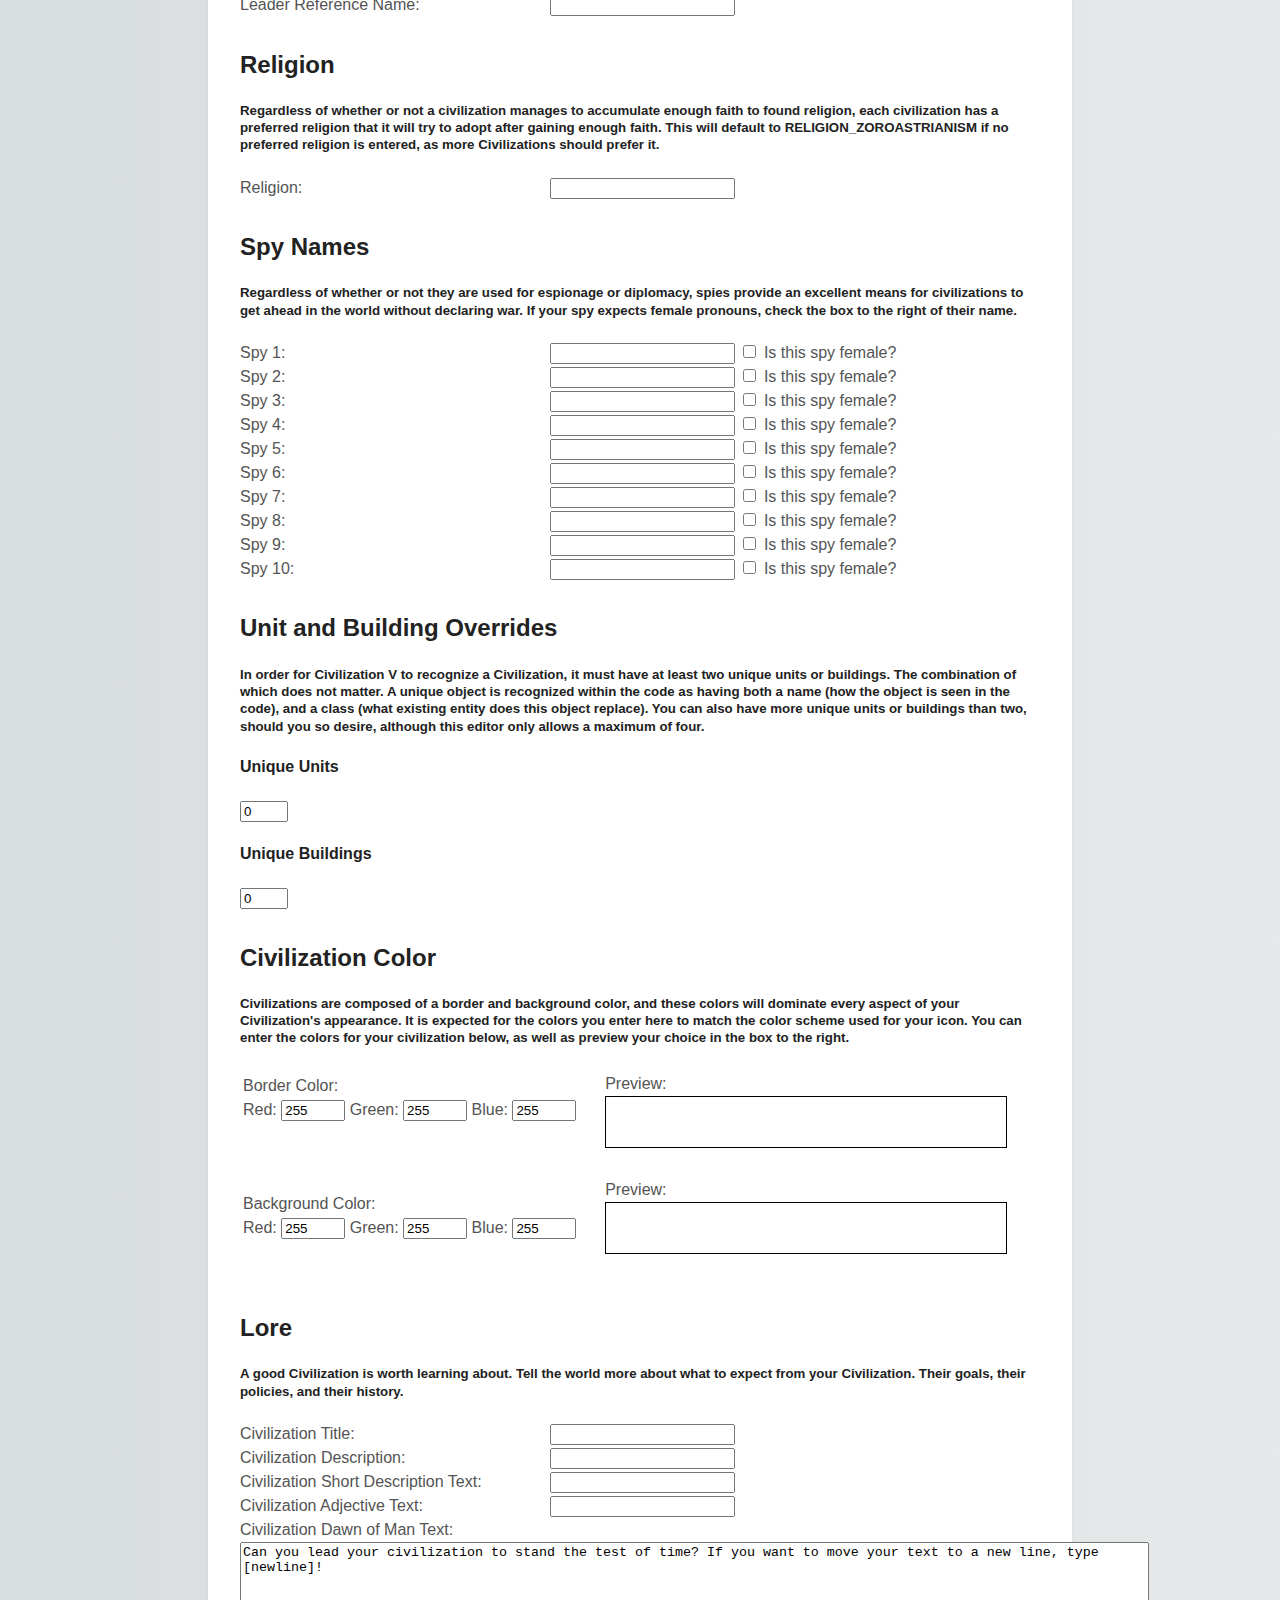
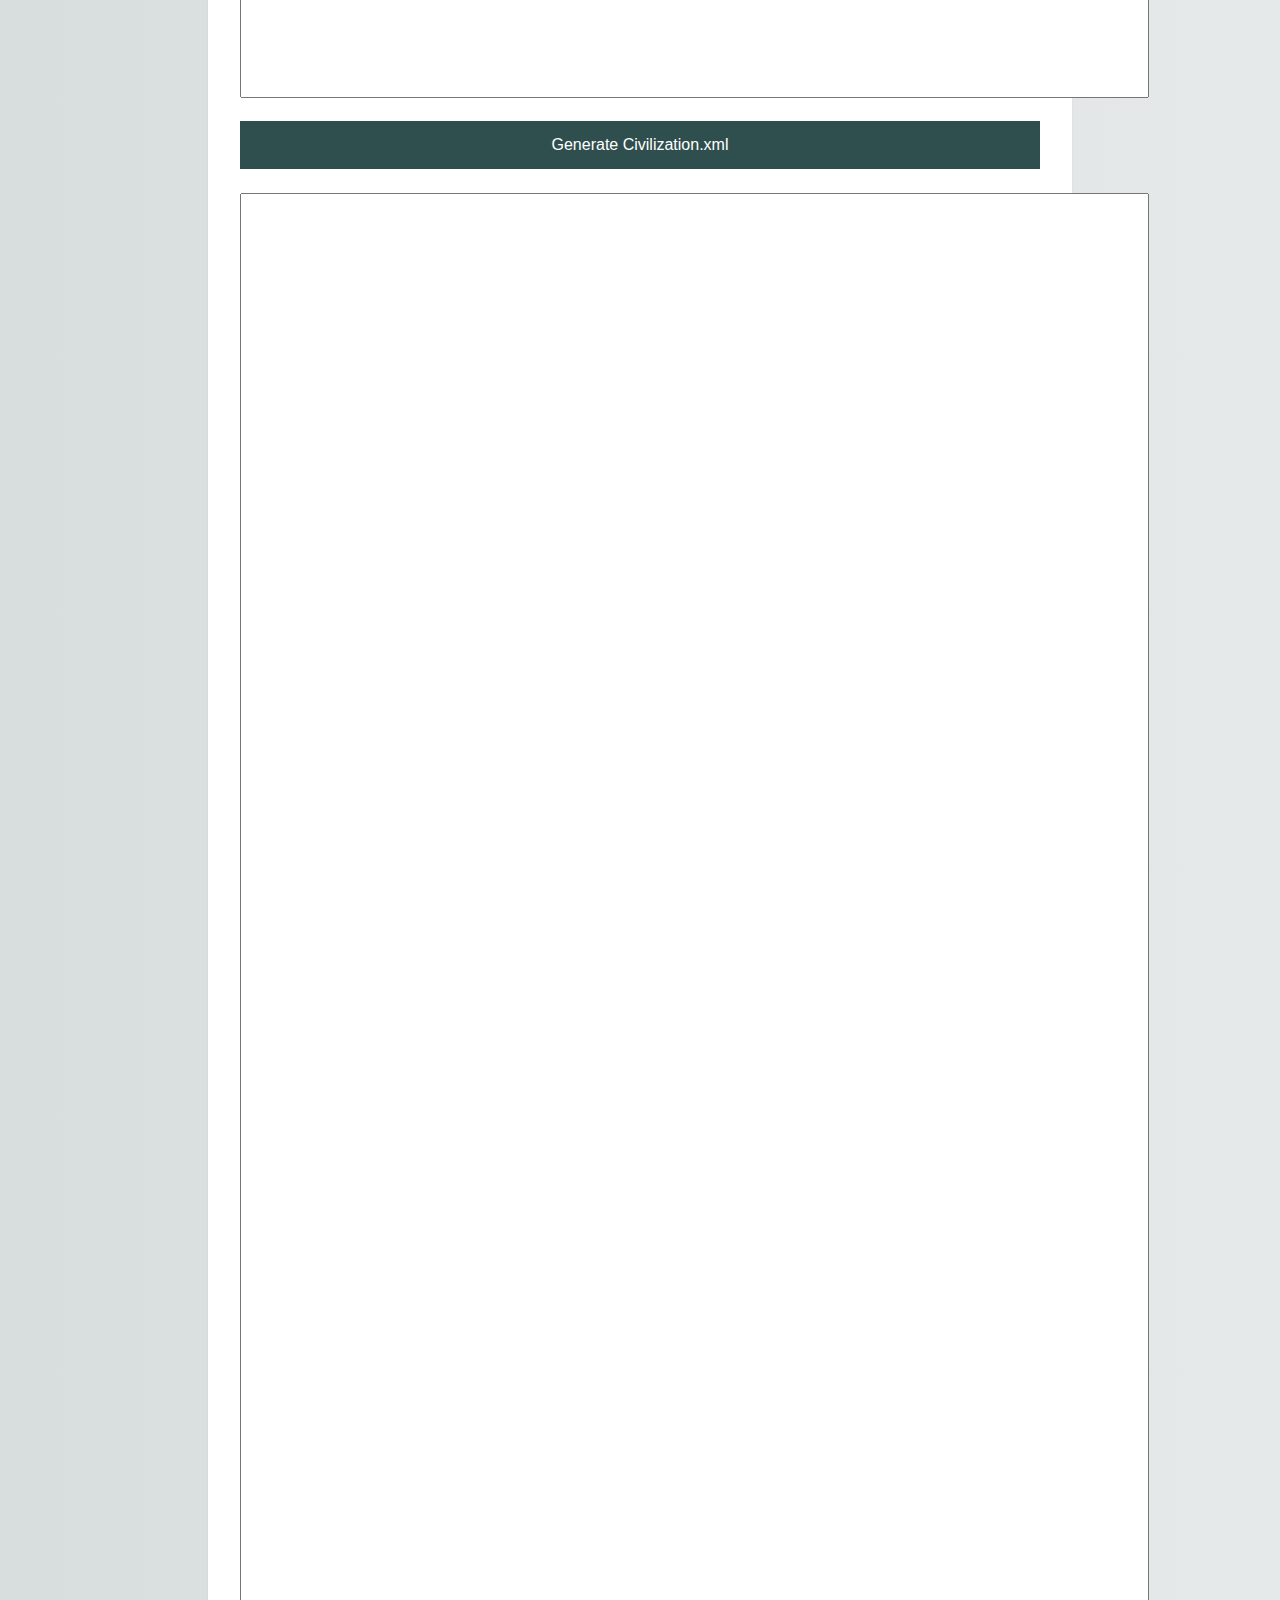
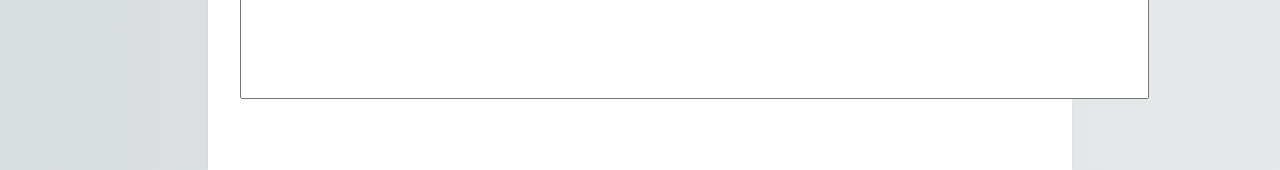
==== commit 8c9f0633: "Civilization.xml generation updates" ====
--- a/Civilization.html
+++ b/Civilization.html
@@ -29,17 +29,6 @@
         <h1>Civilization V Creation Tool</h1>
         <h2>Civilization</h2>
         
-        
-        <!-- Civilization Table
-
-<form>
-            <h5>Any Civilization needs a strong willed Leader to lead them into prosperity. In terms of Civilization V, the Leader.xml page is used to configure and develop the artificial intelligence of your civilization, determining how the AI will generally respond to trade, development, and war. Before any of that though, lets start with your leader's reference name. This is so your Civilization will know what Leader is thiers. The format for leader reference names in Civilization V is; LEADER_MY_LEADER.</h5>
-            
-            <p>
-                <label>Leader Reference Name:</label>
-                <input type="text" id="leaderReferenceName" title="The Reference Name of your Leader."><br>
-            </p>
--->
         <form>
             <h5>Any civilization needs some basic information before it can be created. The most prominent being the need for a name! Civilization V and its modifications follow a general naming scheme. America is noted as CIVILIZATION_AMERICA and Korea is listed as CIVILIZATION_KOREA, to provide two examples. Your civilization's name should also follow this form; CIVILIZATION_MY_CIV</h5>
             
@@ -50,6 +39,16 @@
             
             <h5>Now that we have a name, we are also going to need some art defines. These add flair to your civilization's cities, as otherwise it would be confusing to see Japan suddenly adopt Greco-Roman architecture! These come provided within Civilization V, so select the one that you want in the dropdown menu.</h5>
             
+            <p>
+                <label>Civilization Art Style:</label>
+                <select id="artStyleSelect">
+                    <option value="_ASIA">ASIAN</option>
+                    <option value="_EURO">EUROPEAN</option>
+                    <option value="_AMER">AMERICAN</option>
+                    <option value="_AFRI">AFRICAN</option>
+                </select><br>
+            </p>
+            
             <h5>The Icon Atlas is where your icons will be stored. All Vanilla Civilizations can find their Icon Atlas in CIV_COLOR_ATLAS and their Alpha Atlas in CIV_ALPHA_ATLAS.</h5>
             
             <p>
@@ -207,7 +206,7 @@
                 </p>
             </div>
             
-            <h5>Now that you have a healthy list of cities, it would probably be a good idea to set a start bias for your Civilization. Start biases ensure that a Civilization like the Celts doesn't start in the desert.</h5>
+            <!--<h5>Now that you have a healthy list of cities, it would probably be a good idea to set a start bias for your Civilization. Start biases ensure that a Civilization like the Celts doesn't start in the desert.</h5> -->
             <!-- Leader -->
             <h2>Leaders</h2>
             <h5>Every Civilization has a strong leader backing them, no matter if they are Bismark of Germany, Mao Zedong of the People's Republic of China, or Doctor Doom of Latveria. We wont generate your Leader in this file, but we will reference them here. An example of the proper format for Bismark would be LEADER_BISMARK.</h5>
@@ -515,8 +514,28 @@
             {
                 createCivilizationFiles();
                 document.getElementById("finalXML").value='<?xml version="1.0" encoding="utf-8"?> \n';
-                document.getElementById("finalXML").value+=("<!-- I was generated by Protroid's Civilization.xml Generator! --> \n <GameData> \n");
-                document.getElementById("finalXML").value+=(" \t <Civilizations> \n\t\t <Row> \n\t\t\t <Type>"+civilizationReference+"</Type> \n\t\t\t <Description>TXT_KEY_"+civilizationReference+"_DESC</Description> \n\t\t\t <CivilopediaTag>TXT_KEY_"+civilizationReference+"_CIV_ID</CivilopediaTag> \n\t\t\t <ShortDescription>TXT_KEY_"+civilizationReference+"_SHORT_DESC</ShortDescription> \n\t\t\t <Adjective>TXT_KEY_"+civilizationReference+"_ADJECTIVE</Adjective> \n\t\t\t <DefaultPlayerColor>PLAYERCOLOR_"+civilizationReference+"</DefaultPlayerColor> \n\t\t\t <ArtDefineTag>ART_DEF_CIVILIZATION_AMERICA</ArtDefineTag> \n\t\t\t <ArtStyleType>"+civilizationArtStyle+"</ArtStyleType> \n\t\t\t <ArtStyleSuffix>_EURO</ArtStyleSuffix> \n\t\t\t <ArtStylePrefix>EUROPE</ArtStylePrefix> \n\t\t\t <PortraitIndex>"+portraitIndex+"</PortraitIndex> \n\t\t\t <IconAtlas>"+civilizationAtlas+"_COLOR_ATLAS</IconAtlas> \n\t\t\t <AlphaIconAtlas>"+civilizationAlphaAtlas+"_ALPHA_ATLAS</AlphaIconAtlas> \n\t\t\t <MapImage>"+civilizationMapImage+"</MapImage> \n\t\t\t <DawnOfManQuote>TXT_KEY_CIV5_DAWN_"+civilizationReference+"_TEXT</DawnOfManQuote> \n\t\t\t <DawnOfManImage>"+civilizationDOMImage+"</DawnOfManImage> \n\t\t\t <DawnOfManAudio>"+civilizationDOMAudio+"</DawnOfManAudio> \n\t\t </Row> \n\t </Civilizations> \n");
+                document.getElementById("finalXML").value+=("<!-- I was generated by Protroid's Civilization.xml Generator! -->\n<GameData> \n");
+                document.getElementById("finalXML").value+=("\t<Civilizations> \n");
+                document.getElementById("finalXML").value+=("\t\t <Row> \n");
+                document.getElementById("finalXML").value+=("\t\t\t <Type>"+civilizationReference+"</Type> \n");
+                document.getElementById("finalXML").value+=("\t\t\t <Description>TXT_KEY_"+civilizationReference+"_DESC</Description> \n");
+                document.getElementById("finalXML").value+=("\t\t\t <CivilopediaTag>TXT_KEY_"+civilizationReference+"_CIV_ID</CivilopediaTag> \n");
+                document.getElementById("finalXML").value+=("\t\t\t <ShortDescription>TXT_KEY_"+civilizationReference+"_SHORT_DESC</ShortDescription> \n");
+                document.getElementById("finalXML").value+=("\t\t\t <Adjective>TXT_KEY_"+civilizationReference+"_ADJECTIVE</Adjective> \n");
+                document.getElementById("finalXML").value+=("\t\t\t <DefaultPlayerColor>PLAYERCOLOR_"+civilizationReference+"</DefaultPlayerColor> \n");
+                document.getElementById("finalXML").value+=("\t\t\t <ArtDefineTag>ART_DEF_CIVILIZATION_AMERICA</ArtDefineTag> \n"); //?
+                document.getElementById("finalXML").value+=("\t\t\t <ArtStyleType>"+civilizationArtStyle+"</ArtStyleType> \n");
+                document.getElementById("finalXML").value+=("\t\t\t <ArtStyleSuffix>"+document.getElementById("artStyleSelect").value+"</ArtStyleSuffix> \n");
+                document.getElementById("finalXML").value+=("\t\t\t <ArtStylePrefix>"+document.getElementById("artStyleSelect").options[document.getElementById('artStyleSelect').selectedIndex].text+"</ArtStylePrefix> \n");
+                document.getElementById("finalXML").value+=("\t\t\t <PortraitIndex>"+portraitIndex+"</PortraitIndex> \n");
+                document.getElementById("finalXML").value+=("\t\t\t <IconAtlas>"+civilizationAtlas+"_COLOR_ATLAS</IconAtlas> \n");
+                document.getElementById("finalXML").value+=("\t\t\t <AlphaIconAtlas>"+civilizationAlphaAtlas+"_ALPHA_ATLAS</AlphaIconAtlas> \n");
+                document.getElementById("finalXML").value+=("\t\t\t <MapImage>"+civilizationMapImage+"</MapImage> \n");
+                document.getElementById("finalXML").value+=("\t\t\t <DawnOfManQuote>TXT_KEY_CIV5_DAWN_"+civilizationReference+"_TEXT</DawnOfManQuote>  \n");
+                document.getElementById("finalXML").value+=("\t\t\t <DawnOfManImage>"+civilizationDOMImage+"</DawnOfManImage> \n");
+                document.getElementById("finalXML").value+=("\t\t\t <DawnOfManAudio>"+civilizationDOMAudio+"</DawnOfManAudio> \n");
+                document.getElementById("finalXML").value+=("\t\t </Row> \n");
+                document.getElementById("finalXML").value+=("\t </Civilizations> \n");
                 document.getElementById("finalXML").value+=("\t <Civilization_CityNames> \n");
                 for (var i = 0; i < document.getElementById("cityCount").value; i++)
                 {
@@ -534,18 +553,22 @@
                     document.getElementById("finalXML").value+="\t\t <Row> \n\t\t\t <CivilizationType>"+civilizationReference+"</CivilizationType> \n\t\t\t <SpyName>TXT_KEY_SPY_NAME_"+civilizationReference+"_"+i+"</SpyName> \n\t\t </Row> \n";
                 }
                 document.getElementById("finalXML").value+=("\t </Civilization_SpyNames> \n");
-                document.getElementById("finalXML").value+=("\t <Civilization_UnitClassOverrides> \n");
+                if(document.getElementById("UUCount").value!=0)
+                    document.getElementById("finalXML").value+=("\t <Civilization_UnitClassOverrides> \n");
                 for(var i = 0; i < document.getElementById("UUCount").value; i++)
                 {
                     document.getElementById("finalXML").value+="\t\t <Row> \n\t\t\t <CivilizationType>"+civilizationReference+"</CivilizationType> \n\t\t\t <UnitClassType>"+uniqueClass[i]+"</UnitClassType> \n\t\t\t <UnitType>"+uniqueName[i]+"</UnitType> \n\t\t </Row> \n";
                 }
-                document.getElementById("finalXML").value+=("\t </Civilization_UnitClassOverrides> \n");
-                document.getElementById("finalXML").value+=("\t <Civilization_BuildingClassOverrides> \n");
+                if(document.getElementById("UUCount").value!=0)
+                    document.getElementById("finalXML").value+=("\t </Civilization_UnitClassOverrides> \n");
+                if(document.getElementById("UBCount").value!=0)
+                    document.getElementById("finalXML").value+=("\t <Civilization_BuildingClassOverrides> \n");
                 for(var i = 0; i < document.getElementById("UBCount").value; i++)
                 {
                     document.getElementById("finalXML").value+="\t\t <Row> \n\t\t\t <CivilizationType>"+civilizationReference+"</CivilizationType> \n\t\t\t <BuildingClassType>"+uniqueClass[i+2]+"</BuildingClassType> \n\t\t\t <BuildingType>"+uniqueName[i+2]+"</BuildingType> \n\t\t </Row> \n";
                 }
-                document.getElementById("finalXML").value+=("\t </Civilization_BuildingClassOverrides> \n");
+                if(document.getElementById("UBCount").value!=0)
+                    document.getElementById("finalXML").value+=("\t </Civilization_BuildingClassOverrides> \n");
                 document.getElementById("finalXML").value+=("\t <PlayerColors> \n\t\t <Row> \n\t\t\t <Type>PLAYERCOLOR_"+civilizationReference+"</Type> \n\t\t\t <PrimaryColor>COLOR_"+civilizationReference+"_ICON</PrimaryColor> \n\t\t\t <SecondaryColor>COLOR_"+civilizationReference+"_BACKGROUND</SecondaryColor> \n\t\t\t <TextColor>COLOR_PLAYER_WHITE_TEXT</TextColor> \n\t\t </Row> \n\t </PlayerColors> \n");
                 document.getElementById("finalXML").value+=("\t <Colors> \n\t\t <Row> \n\t\t\t <Type>COLOR_"+civilizationReference+"_ICON</Type> \n\t\t\t <Red>"+IconRed/255+"</Red> \n\t\t\t <Green>"+IconGreen/255+"</Green> \n\t\t\t <Blue>"+IconBlue/255+"</Blue>\n\t\t\t <Alpha>"+1+"</Alpha> \n\t\t </Row> \n\t </Colors> \n");
                 document.getElementById("finalXML").value+=("\t <Colors> \n\t\t <Row> \n\t\t\t <Type>COLOR_"+civilizationReference+"_BACKGROUND</Type> \n\t\t\t <Red>"+BackgroundRed/255+"</Red> \n\t\t\t <Green>"+BackgroundGreen/255+"</Green> \n\t\t\t <Blue>"+BackgroundBlue/255+"</Blue>\n\t\t\t <Alpha>"+1+"</Alpha> \n\t\t </Row> \n\t </Colors> \n");
